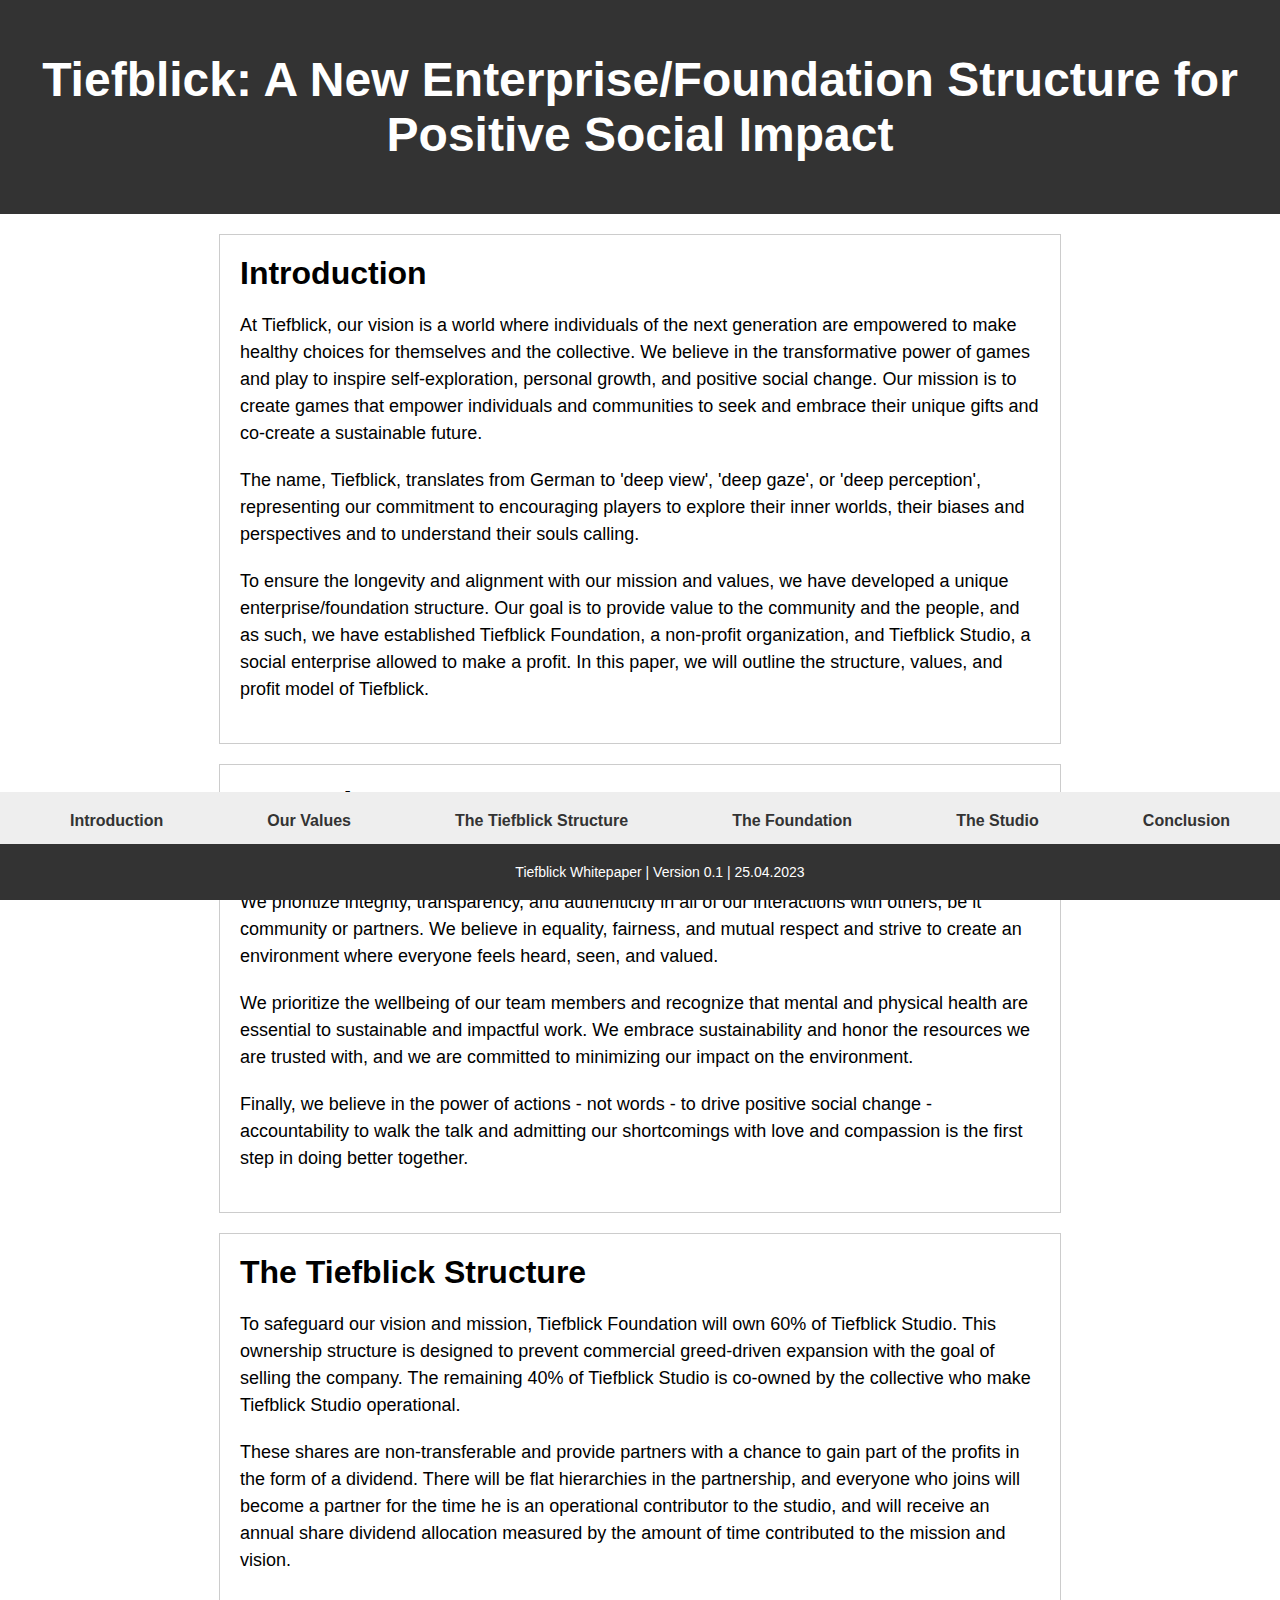
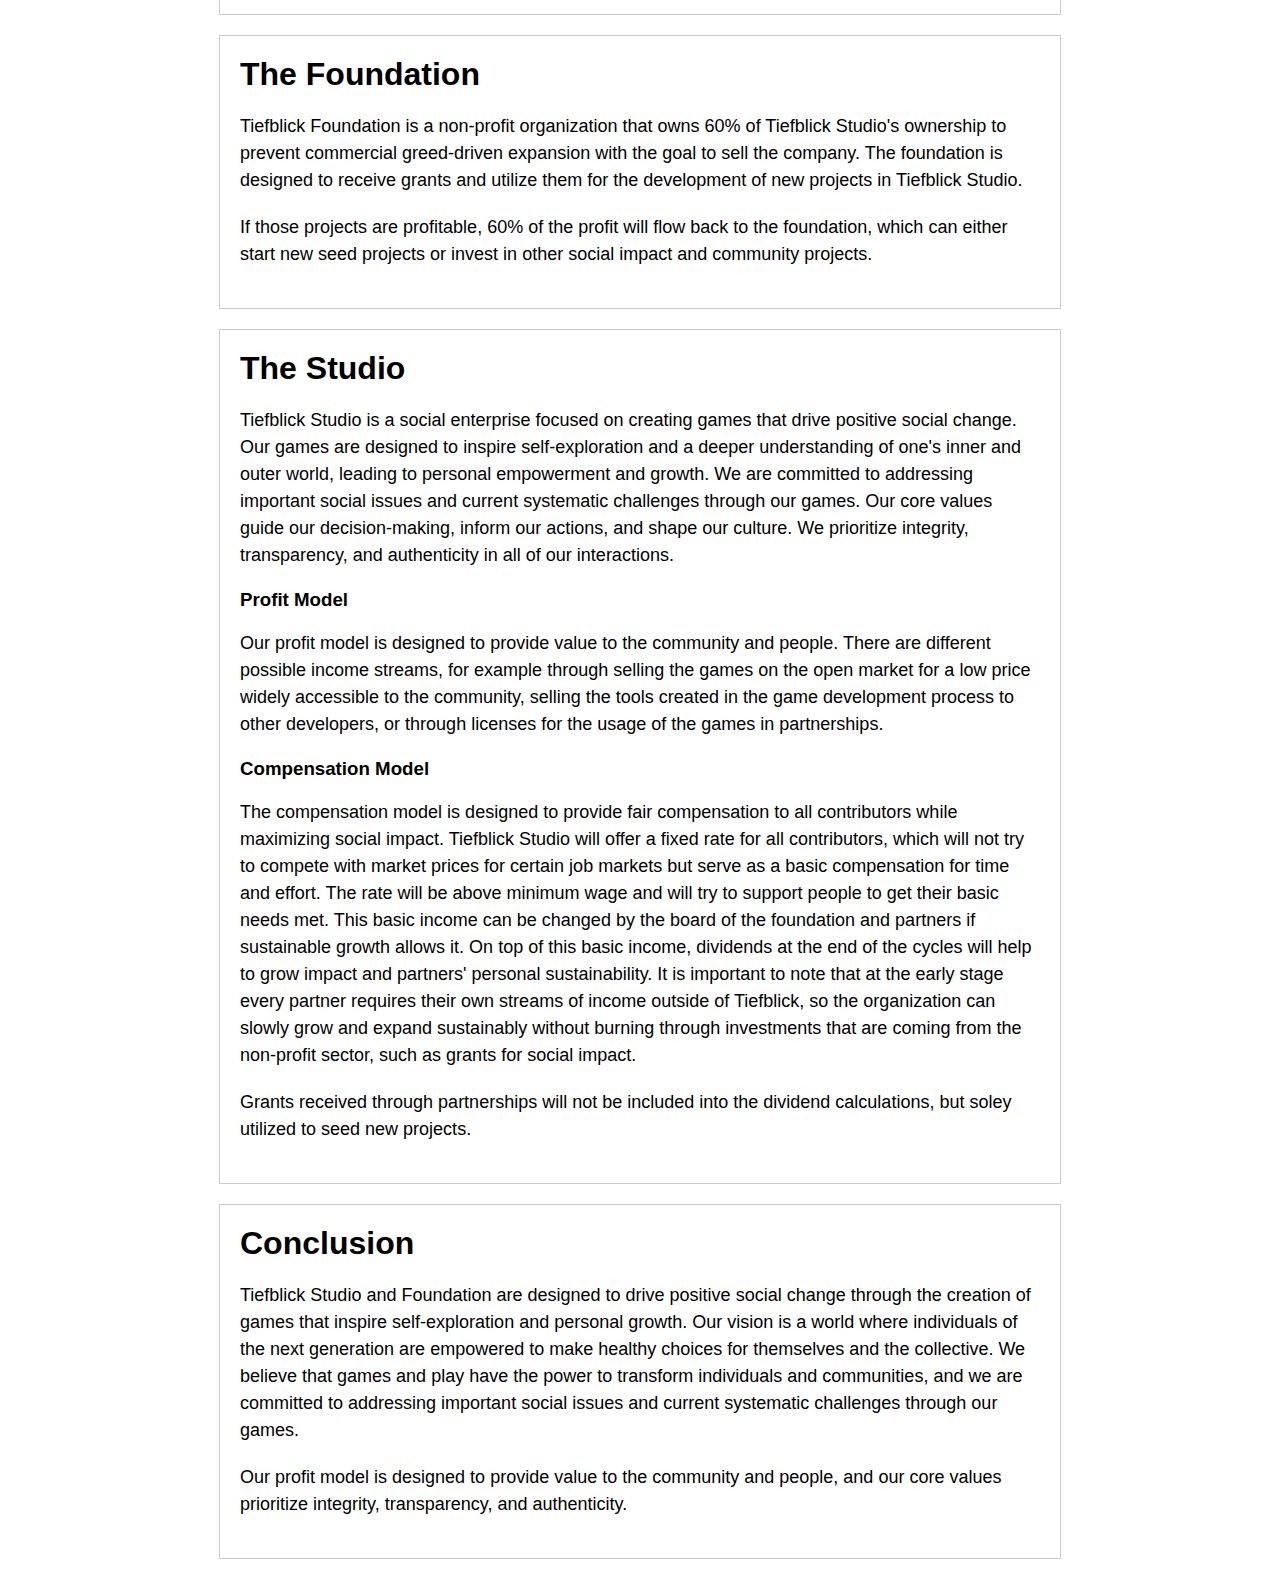
==== whitepaper/index.html @ a2914f45 "update whitepaper" ====
<!DOCTYPE html>
<html>
<head>
	<title>Tiefblick Whitepaper</title>
	<meta charset="utf-8">
	<meta name="viewport" content="width=device-width, initial-scale=1">
	<style>
		body {
			font-family: Arial, sans-serif;
			margin: 0;
			padding: 0;
		}
		
		header {
			background-color: #333;
			color: #fff;
			padding: 20px;
			text-align: center;
			font-size: 24px;
	
		}
		
		nav {
			position: fixed;
			bottom:50px;
			width: 100%;
			background-color: #eee;
			padding: 10px;
		}
		
		nav ul {
			list-style: none;
			margin: 0;
			padding: 0px 50px 0px 50px;
			display: flex;
			justify-content: space-between;
		}
		
		nav li {
			margin: 0;
			padding: 0;
		}
		
		nav a {
			display: block;
			padding: 10px;
			color: #333;
			text-decoration: none;
			font-weight: bold;
			transition: background-color 0.3s;
		}
		
		nav a:hover {
			background-color: #ccc;
		}
		
		.container {
			margin: 20px auto;
			padding: 20px;
			max-width: 800px;
			border: 1px solid #ccc;
		}
		
		h2 {
			font-size: 32px;
			margin-top: 0;
			margin-bottom: 20px;
		}
		
		p {
			font-size: 18px;
			line-height: 1.5;
			margin-top: 0;
			margin-bottom: 20px;
		}
		
		footer {
			position: fixed;
			width: 100%;
			bottom: 0px;
			background-color: #333;
			color: #fff;
			padding: 20px;
			text-align: center;
			font-size: 14px;
		}
		
		@media (max-width: 767px) {
			header {
				font-size: 18px;
			}
			
			nav ul {
				flex-direction: column;
			}
		}
	</style>
</head>
<body>
	<header>
		<h1>Tiefblick: A New Enterprise/Foundation Structure for Positive Social Impact</h1>
	</header>
	
	<nav>
		<ul>
			<li><a href="#introduction">Introduction</a></li>
			<li><a href="#values">Our Values</a></li>
			<li><a href="#structure">The Tiefblick Structure</a></li>
			<li><a href="#foundation">The Foundation</a></li>
			<li><a href="#studio">The Studio</a></li>
			<li><a href="#conclusion">Conclusion</a></li>
		</ul>
	</nav>
	<div class="container" id="introduction">
		<h2>Introduction</h2>
		<p>At Tiefblick, our vision is a world where individuals of the next generation are empowered to make healthy choices for themselves and the collective. We believe in the transformative power of games and play to inspire self-exploration, personal growth, and positive social change. Our mission is to create games that empower individuals and communities to seek and embrace their unique gifts and co-create a sustainable future.</p>
		<p>The name, Tiefblick, translates from German to 'deep view', 'deep gaze', or 'deep perception', representing our commitment to encouraging players to explore their inner worlds, their biases and perspectives and to understand their souls calling.</p>
		<p>To ensure the longevity and alignment with our mission and values, we have developed a unique enterprise/foundation structure. Our goal is to provide value to the community and the people, and as such, we have established Tiefblick Foundation, a non-profit organization, and Tiefblick Studio, a social enterprise allowed to make a profit. In this paper, we will outline the structure, values, and profit model of Tiefblick.</p>
		
	</div>
	
	<div class="container" id="values">
		<h2>Our Values</h2>
		<p>At Tiefblick, our core values guide our decision-making, inform our actions, and shape our culture.</p>
		<p>We prioritize integrity, transparency, and authenticity in all of our interactions with others, be it community or partners. We believe in equality, fairness, and mutual respect and strive to create an environment where everyone feels heard, seen, and valued.</p>
		<p>We prioritize the wellbeing of our team members and recognize that mental and physical health are essential to sustainable and impactful work. We embrace sustainability and honor the resources we are trusted with, and we are committed to minimizing our impact on the environment.
		<p>Finally, we believe in the power of actions - not words - to drive positive social change - accountability to walk the talk and admitting our shortcomings with love and compassion is the first step in doing better together.</p>
	</div>
	
	<div class="container" id="structure">
		<h2>The Tiefblick Structure</h2>
		<p>To safeguard our vision and mission, Tiefblick Foundation will own 60% of Tiefblick Studio. This ownership structure is designed to prevent commercial greed-driven expansion with the goal of selling the company. The remaining 40% of Tiefblick Studio is co-owned by the collective who make Tiefblick Studio operational.</p>
		<p>These shares are non-transferable and provide partners with a chance to gain part of the profits in the form of a dividend. There will be flat hierarchies in the partnership, and everyone who joins will become a partner for the time he is an operational contributor to the studio, and will receive an annual share dividend allocation measured by the amount of time contributed to the mission and vision.</p>
	</div>
	
	<div class="container" id="foundation">
		<h2>The Foundation</h2>
		<p>Tiefblick Foundation is a non-profit organization that owns 60% of Tiefblick Studio's ownership to prevent commercial greed-driven expansion with the goal to sell the company. The foundation is designed to receive grants and utilize them for the development of new projects in Tiefblick Studio.</p>
		<p>If those projects are profitable, 60% of the profit will flow back to the foundation, which can either start new seed projects or invest in other social impact and community projects.</p>
	</div>
	
	<div class="container" id="studio">
		<h2>The Studio</h2>
		<p>Tiefblick Studio is a social enterprise focused on creating games that drive positive social change. Our games are designed to inspire self-exploration and a deeper understanding of one's inner and outer world, leading to personal empowerment and growth. We are committed to addressing important social issues and current systematic challenges through our games. Our core values guide our decision-making, inform our actions, and shape our culture. We prioritize integrity, transparency, and authenticity in all of our interactions.</p>

		<h3>Profit Model</h3>
		<p>Our profit model is designed to provide value to the community and people. There are different possible income streams, for example through selling the games on the open market for a low price widely accessible to the community, selling the tools created in the game development process to other developers, or through licenses for the usage of the games in partnerships.</p>

		<h3>Compensation Model</h3>
		<p>The compensation model is designed to provide fair compensation to all contributors while maximizing social impact. Tiefblick Studio will offer a fixed rate for all contributors, which will not try to compete with market prices for certain job markets but serve as a basic compensation for time and effort. The rate will be above minimum wage and will try to support people to get their basic needs met. This basic income can be changed by the board of the foundation and partners if sustainable growth allows it. On top of this basic income, dividends at the end of the cycles will help to grow impact and partners' personal sustainability. It is important to note that at the early stage every partner requires their own streams of income outside of Tiefblick, so the organization can slowly grow and expand sustainably without burning through investments that are coming from the non-profit sector, such as grants for social impact.</p>
		<p>Grants received through partnerships will not be included into the dividend calculations, but soley utilized to seed new projects.</p>
	</div>
	
	<div class="container" id="conclusion">
		<h2>Conclusion</h2>
		<p>Tiefblick Studio and Foundation are designed to drive positive social change through the creation of games that inspire self-exploration and personal growth. Our vision is a world where individuals of the next generation are empowered to make healthy choices for themselves and the collective. We believe that games and play have the power to transform individuals and communities, and we are committed to addressing important social issues and current systematic challenges through our games.</p>

		<p>Our profit model is designed to provide value to the community and people, and our core values prioritize integrity, transparency, and authenticity.</p>
	</div>
	
	<footer>
	Tiefblick Whitepaper | Version 0.1 | 25.04.2023
	</footer>
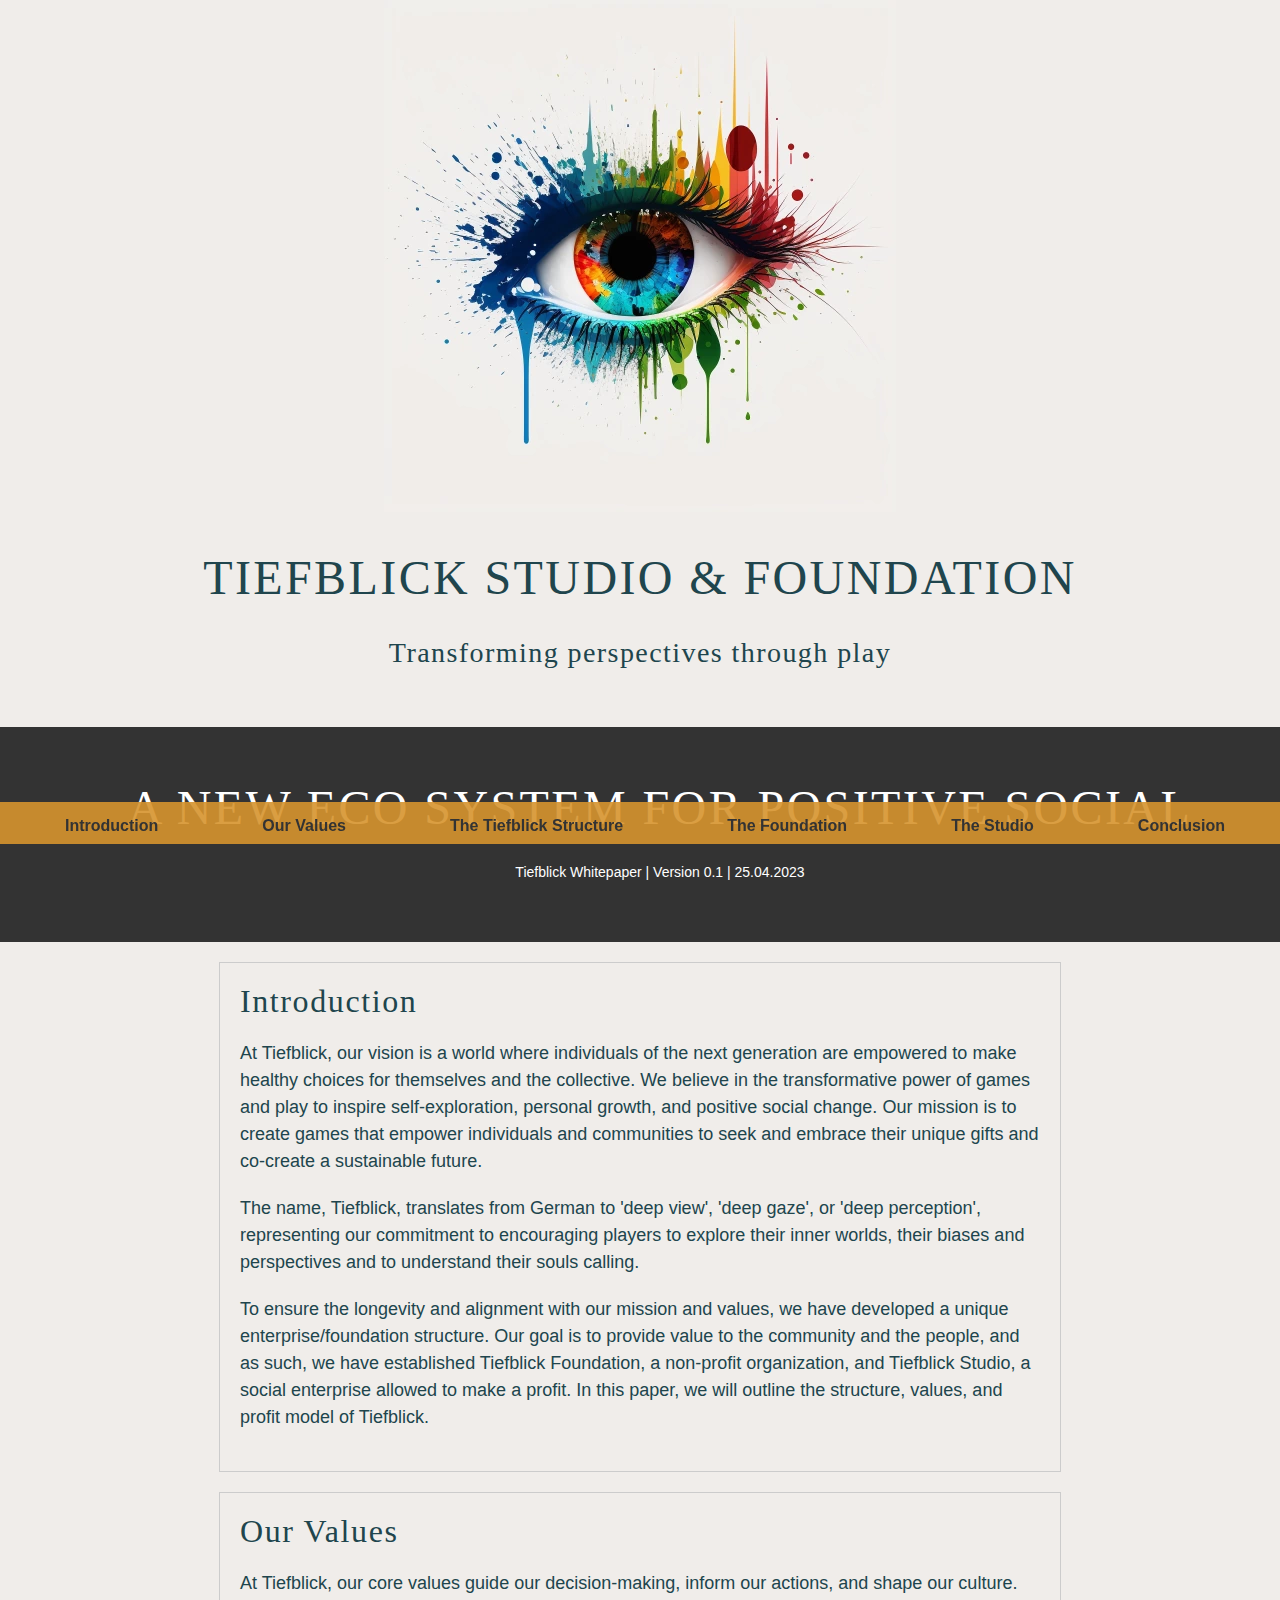
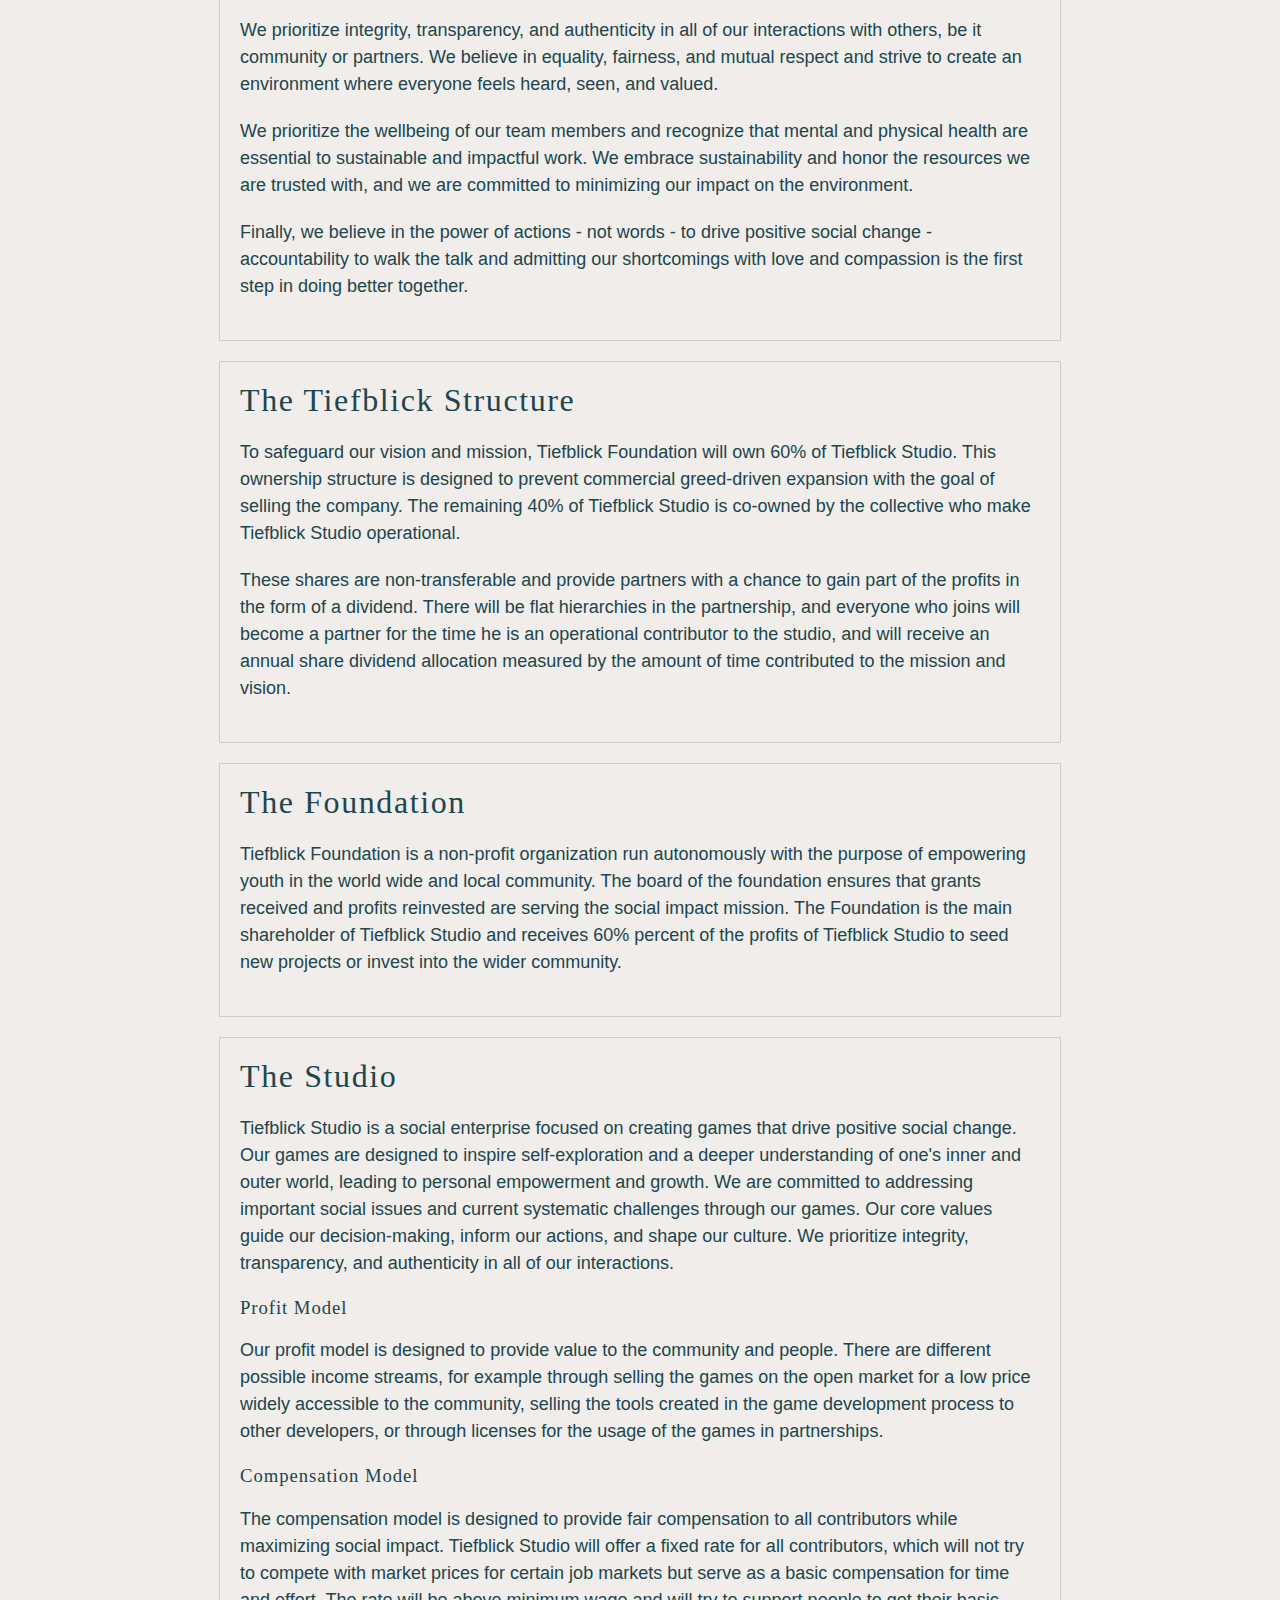
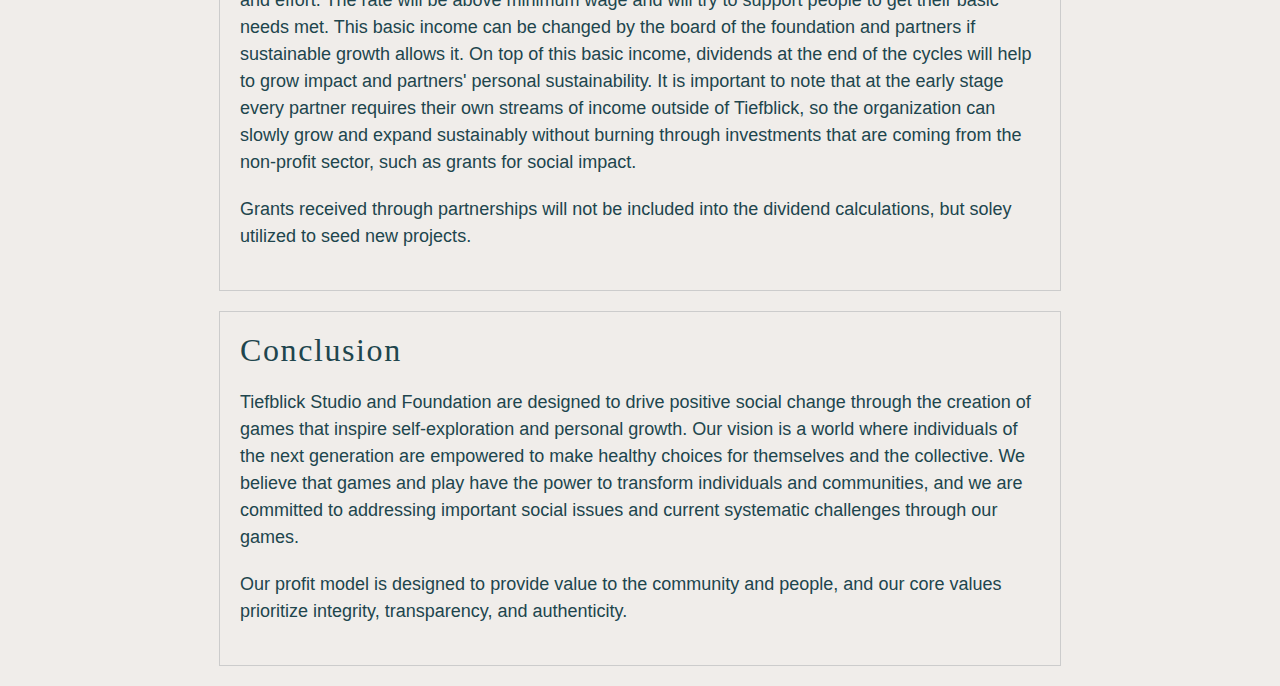
==== commit a55ddc8b: "update layout" ====
--- a/whitepaper/index.html
+++ b/whitepaper/index.html
@@ -5,16 +5,51 @@
 	<meta charset="utf-8">
 	<meta name="viewport" content="width=device-width, initial-scale=1">
 	<style>
+	
+	:root {
+		  --primary-color: #F2EAEA; 
+		  --secondary-color: #20454D;
+		  --accent-color1: rgba(173, 58, 40, 0.5);
+		  --accent-color2: rgb(214, 147, 46, 0.9);
+		  --accent-color3: rgba(48, 86, 16, 1);
+		  --text-color: #20454D;
+		  --background-color: #F0EDEA;
+		}
+		
+		/* Baskerville web font for headings */
+		h1, h2, h3, h4, h5, h6 {
+		  font-family: 'Libre Baskerville', serif;
+		  font-weight: 200;
+		  letter-spacing: 0.05em;
+		}
+		
+		#title
+		{
+			background-color: var(--background-color);
+			color: var(--text-color);
+			padding-bottom: 30px;
+		}
+		
+		body {
+		  background-color: var(--background-color);
+		  color: var(--text-color);
+		  height: 100%;
+		}
+	
 		body {
 			font-family: Arial, sans-serif;
 			margin: 0;
 			padding: 0;
 		}
 		
-		header {
+		.headline{
 			background-color: #333;
+			padding:20px;
+			width:100%;
+		}
+		
+		header {	
 			color: #fff;
-			padding: 20px;
 			text-align: center;
 			font-size: 24px;
 	
@@ -24,8 +59,8 @@
 			position: fixed;
 			bottom:50px;
 			width: 100%;
-			background-color: #eee;
-			padding: 10px;
+			background-color: var(--accent-color2);
+			padding: 5px;
 		}
 		
 		nav ul {
@@ -51,7 +86,7 @@
 		}
 		
 		nav a:hover {
-			background-color: #ccc;
+			background-color: var(--accent-color1);
 		}
 		
 		.container {
@@ -98,7 +133,16 @@
 </head>
 <body>
 	<header>
-		<h1>Tiefblick: A New Enterprise/Foundation Structure for Positive Social Impact</h1>
+	<div id="title">
+		<div class="logoContainer">
+			<img class="Image" src="images/logo_square.webp" alt="Tiefblick Studio Logo"/>
+		</div>
+		<div class="row">
+		<h1>TIEFBLICK STUDIO & FOUNDATION</h1>
+		<h3>Transforming perspectives through play</h3>
+		</div>
+	</div>
+	<div class="headline"><h1>A NEW ECO SYSTEM FOR POSITIVE SOCIAL CHANGE</h1></div>
 	</header>
 	
 	<nav>
@@ -135,8 +179,7 @@
 	
 	<div class="container" id="foundation">
 		<h2>The Foundation</h2>
-		<p>Tiefblick Foundation is a non-profit organization that owns 60% of Tiefblick Studio's ownership to prevent commercial greed-driven expansion with the goal to sell the company. The foundation is designed to receive grants and utilize them for the development of new projects in Tiefblick Studio.</p>
-		<p>If those projects are profitable, 60% of the profit will flow back to the foundation, which can either start new seed projects or invest in other social impact and community projects.</p>
+		<p>Tiefblick Foundation is a non-profit organization run autonomously with the purpose of empowering youth in the world wide and local community. The board of the foundation ensures that grants received and profits reinvested are serving the social impact mission. The Foundation is the main shareholder of Tiefblick Studio and receives 60% percent of the profits of Tiefblick Studio to seed new projects or invest into the wider community.</p>
 	</div>
 	
 	<div class="container" id="studio">
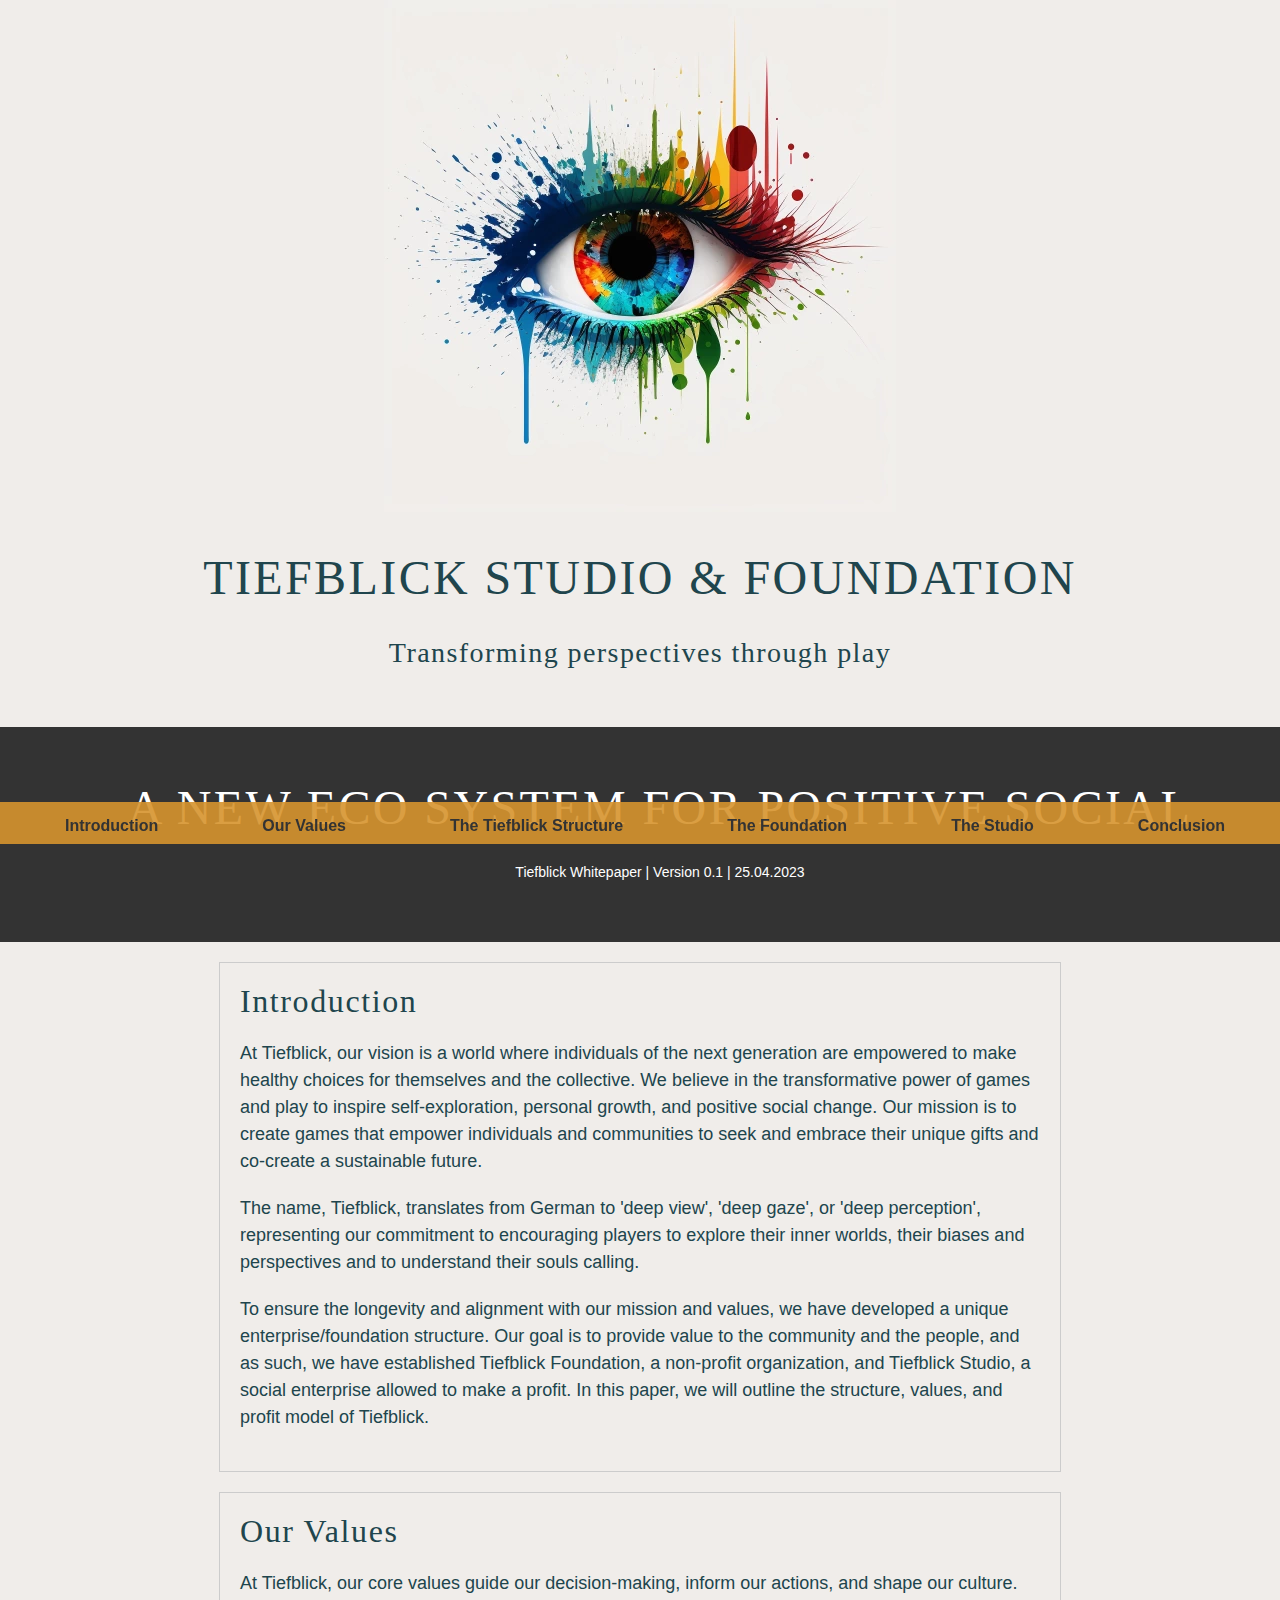
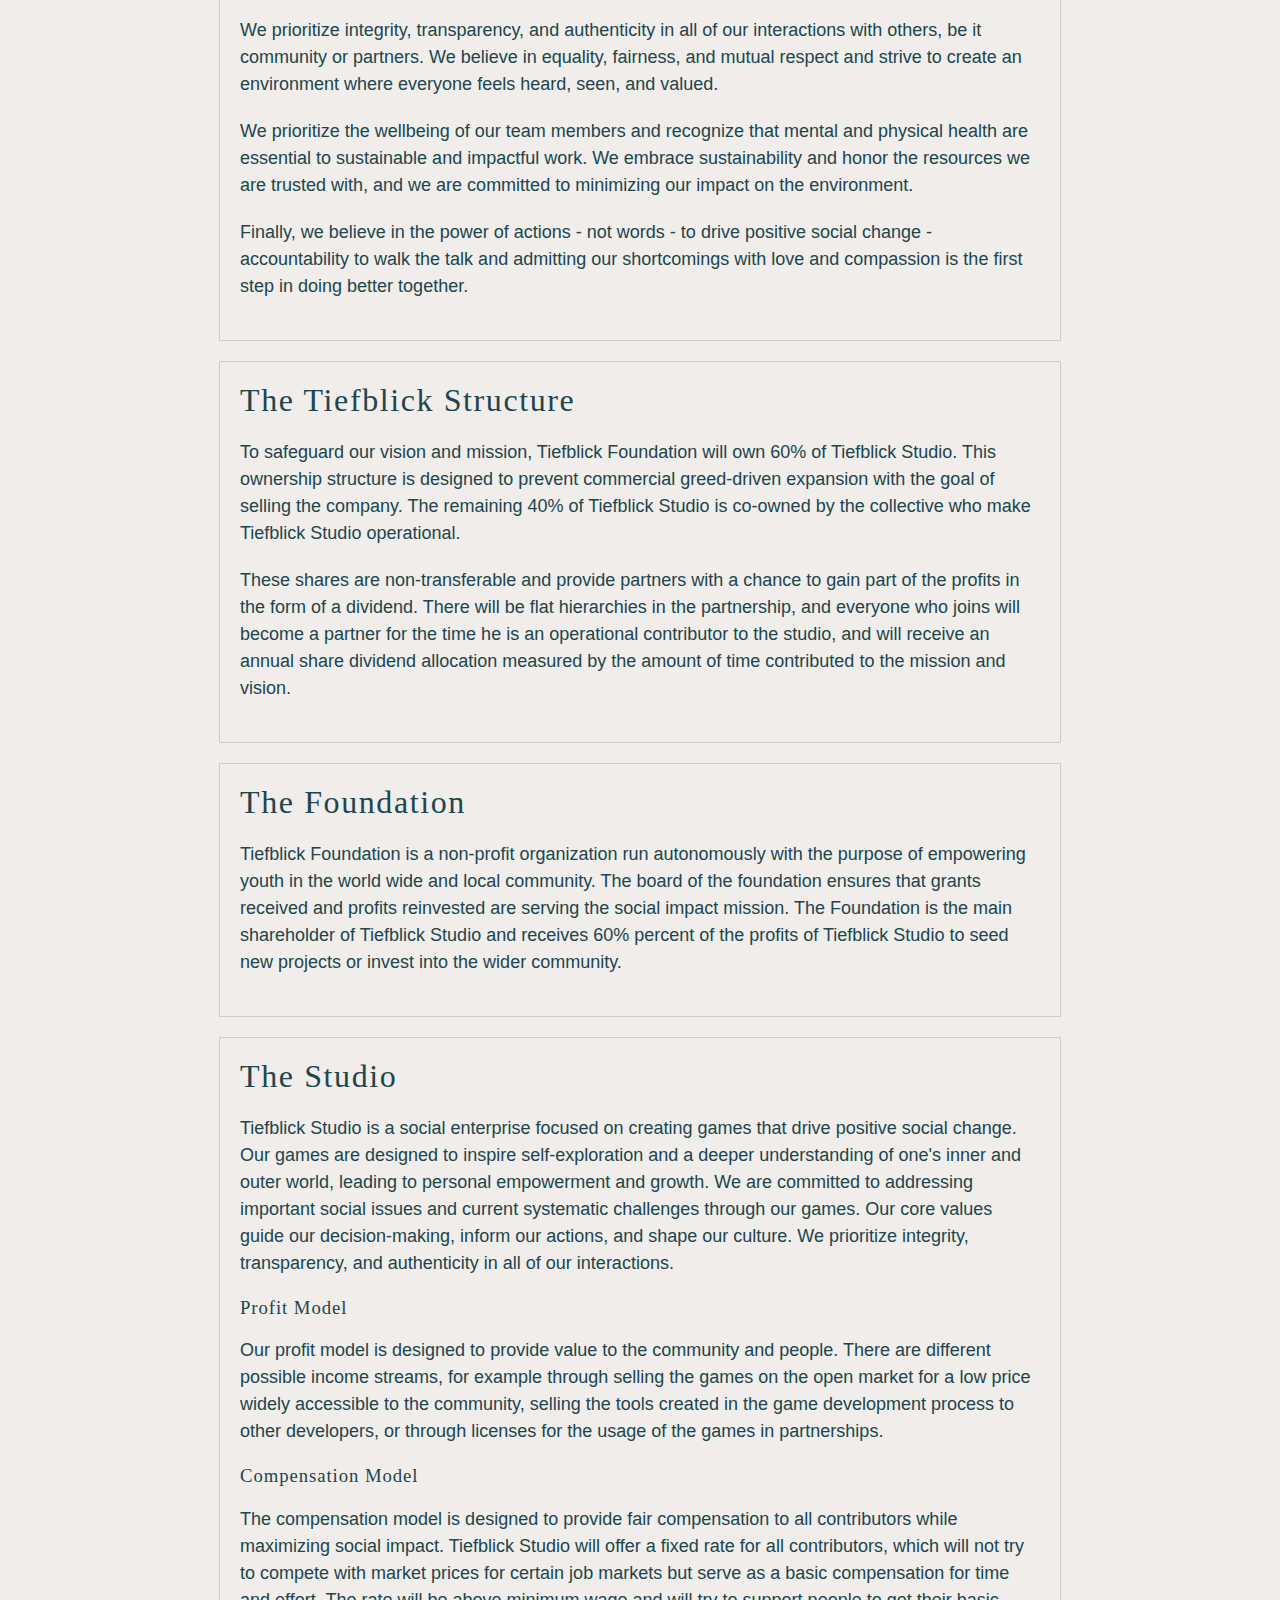
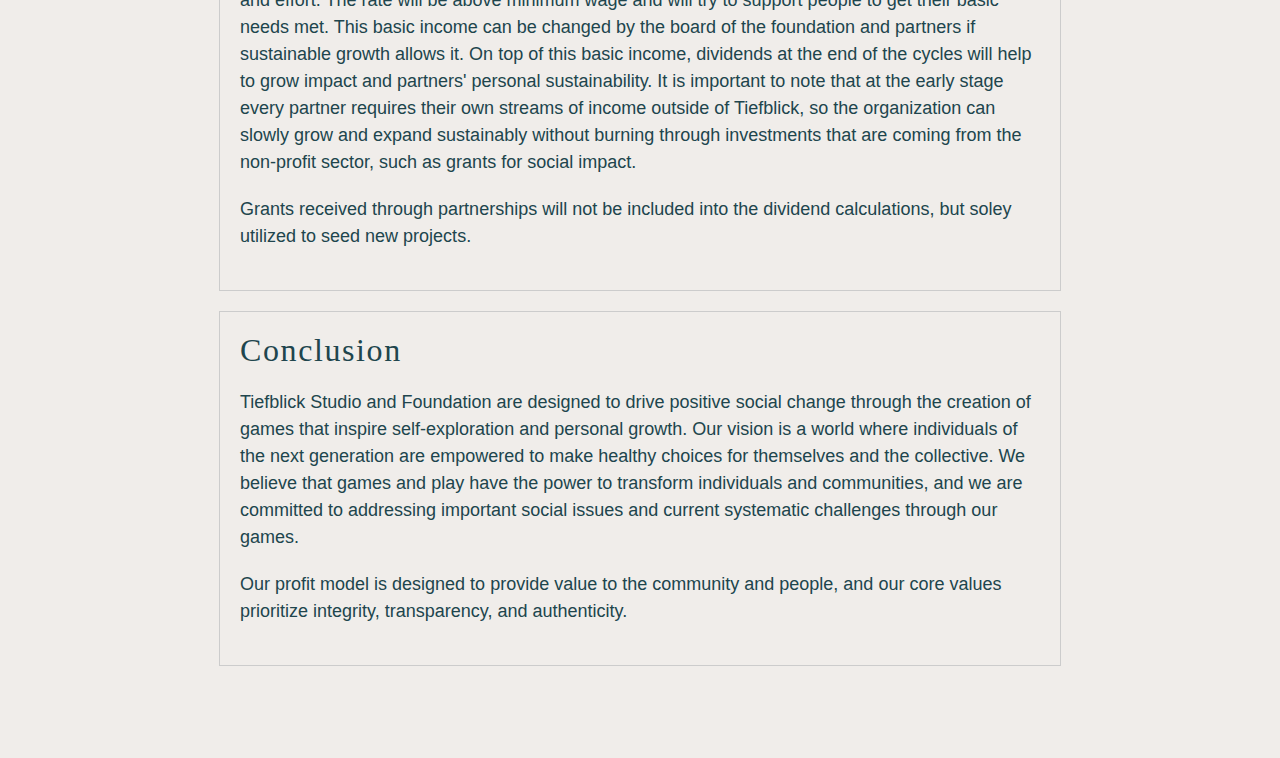
==== commit 19620991: "update whitepaper" ====
--- a/whitepaper/index.html
+++ b/whitepaper/index.html
@@ -200,7 +200,10 @@
 
 		<p>Our profit model is designed to provide value to the community and people, and our core values prioritize integrity, transparency, and authenticity.</p>
 	</div>
-	
+	<br>
+	<br>
+	<br>
+	<br>
 	<footer>
 	Tiefblick Whitepaper | Version 0.1 | 25.04.2023
 	</footer>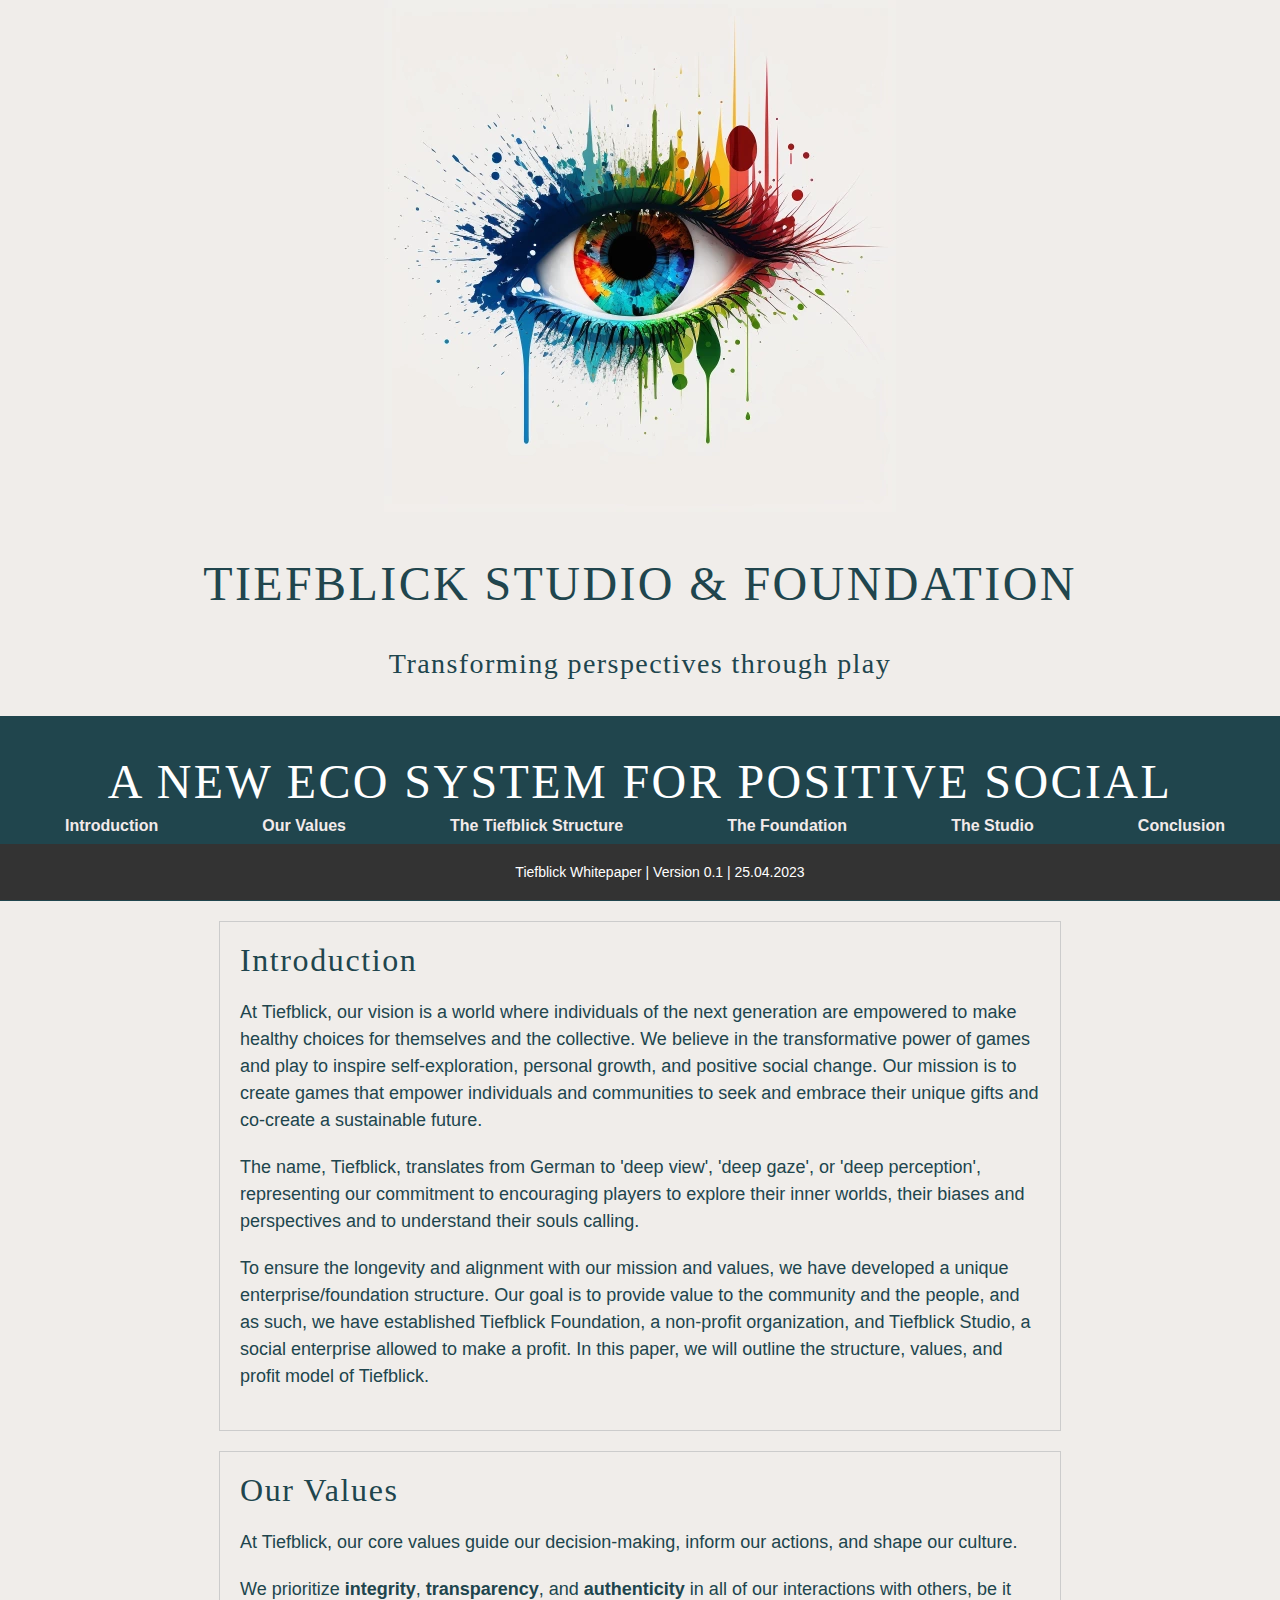
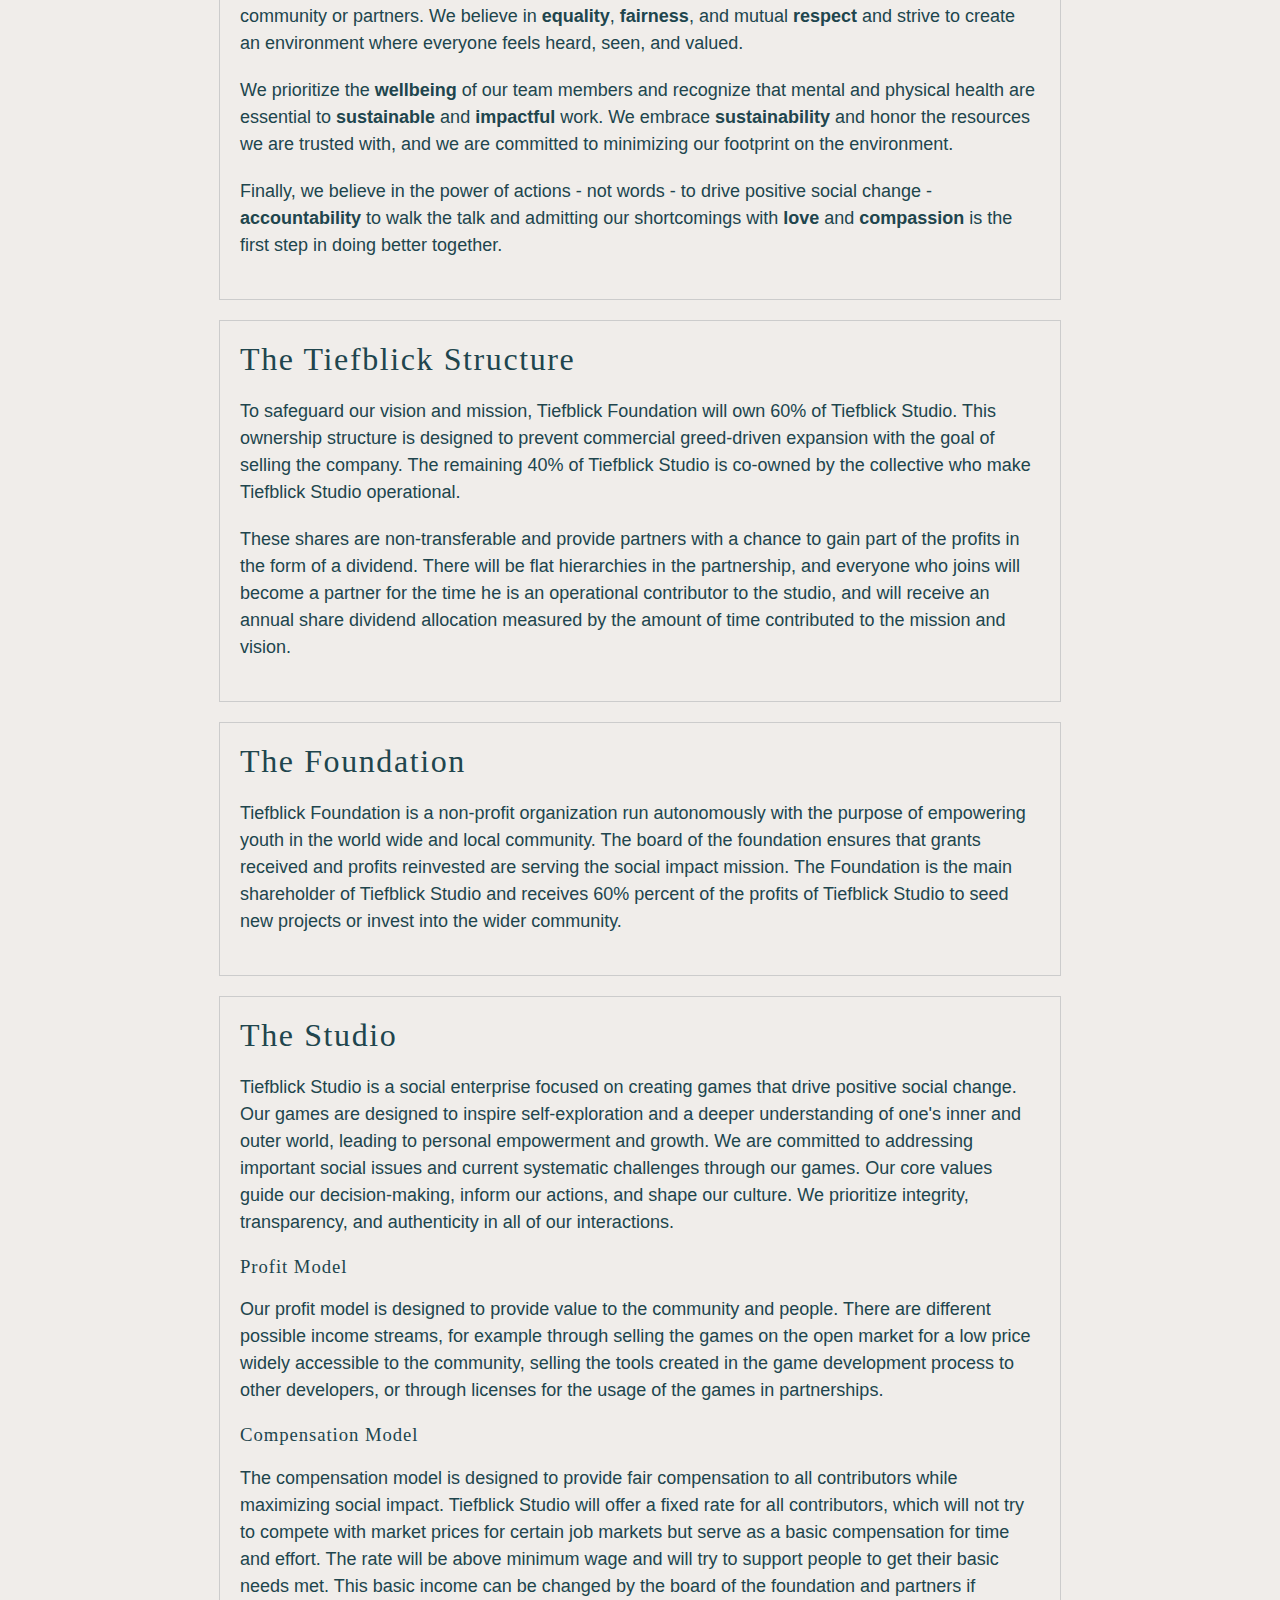
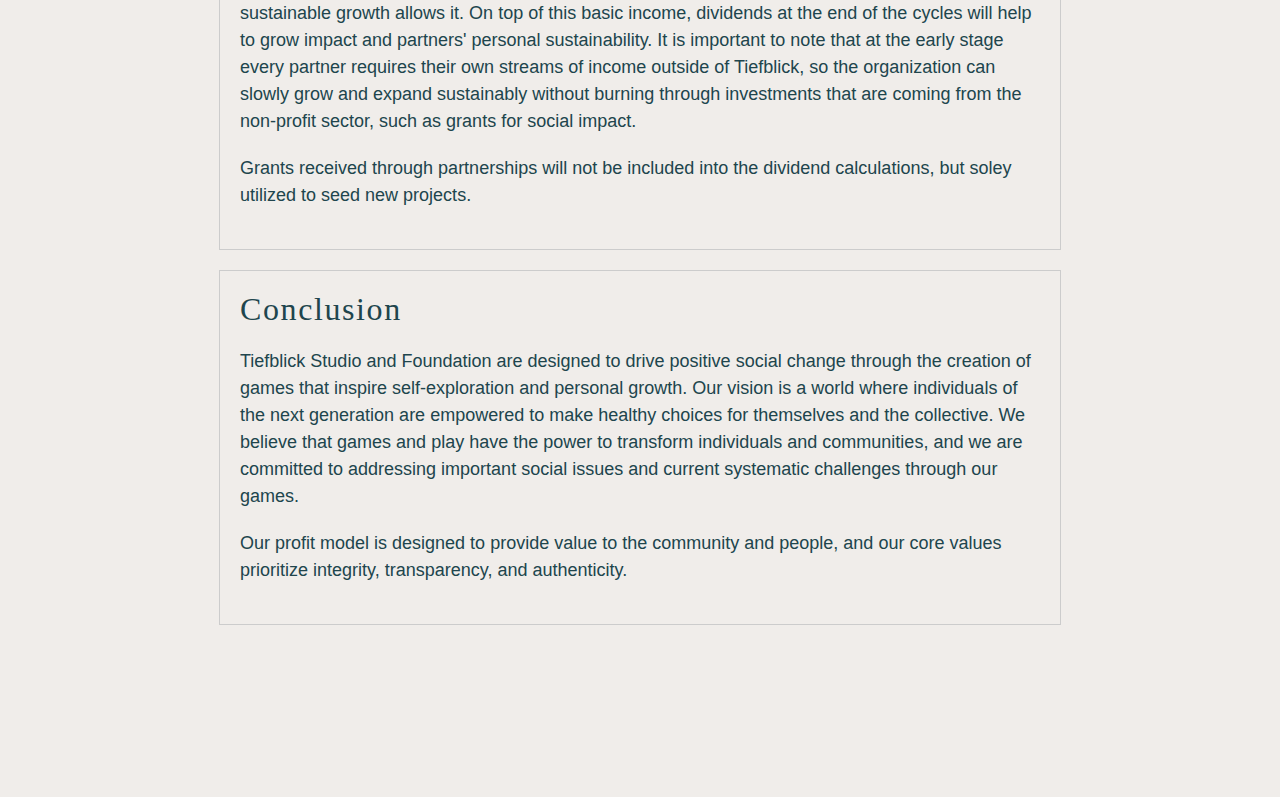
==== commit c3813a67: "update whitepaper for mobile" ====
--- a/whitepaper/index.html
+++ b/whitepaper/index.html
@@ -9,9 +9,9 @@
 	:root {
 		  --primary-color: #F2EAEA; 
 		  --secondary-color: #20454D;
-		  --accent-color1: rgba(173, 58, 40, 0.5);
+		  --accent-color1: rgba(57, 167, 177, 0.9);
 		  --accent-color2: rgb(214, 147, 46, 0.9);
-		  --accent-color3: rgba(48, 86, 16, 1);
+		  --accent-color3: rgba(13, 119, 170, 1);
 		  --text-color: #20454D;
 		  --background-color: #F0EDEA;
 		}
@@ -27,39 +27,42 @@
 		{
 			background-color: var(--background-color);
 			color: var(--text-color);
+			line-height: 2em;
+		}
+		
+		#subTitle
+		{
+			background-color: var(--background-color);
+			color: var(--text-color);
 			padding-bottom: 30px;
+			line-height: 1em;
 		}
 		
 		body {
 		  background-color: var(--background-color);
 		  color: var(--text-color);
 		  height: 100%;
-		}
-	
-		body {
-			font-family: Arial, sans-serif;
-			margin: 0;
-			padding: 0;
+		  font-family: Arial, sans-serif;
+		  margin: 0;
+		  padding: 0;
 		}
 		
 		.headline{
-			background-color: #333;
-			padding:20px;
-			width:100%;
+			background-color: var(--secondary-color);
+			padding:5px;
 		}
 		
 		header {	
 			color: #fff;
 			text-align: center;
 			font-size: 24px;
-	
 		}
 		
 		nav {
 			position: fixed;
 			bottom:50px;
 			width: 100%;
-			background-color: var(--accent-color2);
+			background-color: var(--secondary-color);
 			padding: 5px;
 		}
 		
@@ -79,7 +82,7 @@
 		nav a {
 			display: block;
 			padding: 10px;
-			color: #333;
+			color: var(--primary-color);
 			text-decoration: none;
 			font-weight: bold;
 			transition: background-color 0.3s;
@@ -94,6 +97,11 @@
 			padding: 20px;
 			max-width: 800px;
 			border: 1px solid #ccc;
+		}
+		
+		.lastContainer
+		{
+			margin-bottom: 100px;
 		}
 		
 		h2 {
@@ -128,8 +136,19 @@
 			nav ul {
 				flex-direction: column;
 			}
+			.Image
+			{
+				max-width: 80%;
+				max-height: 80%;
+			}
+			
+			.lastContainer
+			{
+				margin-bottom: 250px;
+			}
 		}
 	</style>
+	<link rel="icon" type="image/png" href="images/favicon.png"/>
 </head>
 <body>
 	<header>
@@ -139,7 +158,7 @@
 		</div>
 		<div class="row">
 		<h1>TIEFBLICK STUDIO & FOUNDATION</h1>
-		<h3>Transforming perspectives through play</h3>
+		<h3 class="subTitle">Transforming perspectives through play</h3>
 		</div>
 	</div>
 	<div class="headline"><h1>A NEW ECO SYSTEM FOR POSITIVE SOCIAL CHANGE</h1></div>
@@ -166,9 +185,9 @@
 	<div class="container" id="values">
 		<h2>Our Values</h2>
 		<p>At Tiefblick, our core values guide our decision-making, inform our actions, and shape our culture.</p>
-		<p>We prioritize integrity, transparency, and authenticity in all of our interactions with others, be it community or partners. We believe in equality, fairness, and mutual respect and strive to create an environment where everyone feels heard, seen, and valued.</p>
-		<p>We prioritize the wellbeing of our team members and recognize that mental and physical health are essential to sustainable and impactful work. We embrace sustainability and honor the resources we are trusted with, and we are committed to minimizing our impact on the environment.
-		<p>Finally, we believe in the power of actions - not words - to drive positive social change - accountability to walk the talk and admitting our shortcomings with love and compassion is the first step in doing better together.</p>
+		<p>We prioritize <b>integrity</b>, <b>transparency</b>, and <b>authenticity</b> in all of our interactions with others, be it community or partners. We believe in <b>equality</b>, <b>fairness</b>, and mutual <b>respect</b> and strive to create an environment where everyone feels heard, seen, and valued.</p>
+		<p>We prioritize the <b>wellbeing</b> of our team members and recognize that mental and physical health are essential to <b>sustainable</b> and <b>impactful</b> work. We embrace <b>sustainability</b> and honor the resources we are trusted with, and we are committed to minimizing our footprint on the environment.
+		<p>Finally, we believe in the power of actions - not words - to drive positive social change - <b>accountability</b> to walk the talk and admitting our shortcomings with <b>love</b> and <b>compassion</b> is the first step in doing better together.</p>
 	</div>
 	
 	<div class="container" id="structure">
@@ -194,7 +213,7 @@
 		<p>Grants received through partnerships will not be included into the dividend calculations, but soley utilized to seed new projects.</p>
 	</div>
 	
-	<div class="container" id="conclusion">
+	<div class="container lastContainer" id="conclusion">
 		<h2>Conclusion</h2>
 		<p>Tiefblick Studio and Foundation are designed to drive positive social change through the creation of games that inspire self-exploration and personal growth. Our vision is a world where individuals of the next generation are empowered to make healthy choices for themselves and the collective. We believe that games and play have the power to transform individuals and communities, and we are committed to addressing important social issues and current systematic challenges through our games.</p>
 
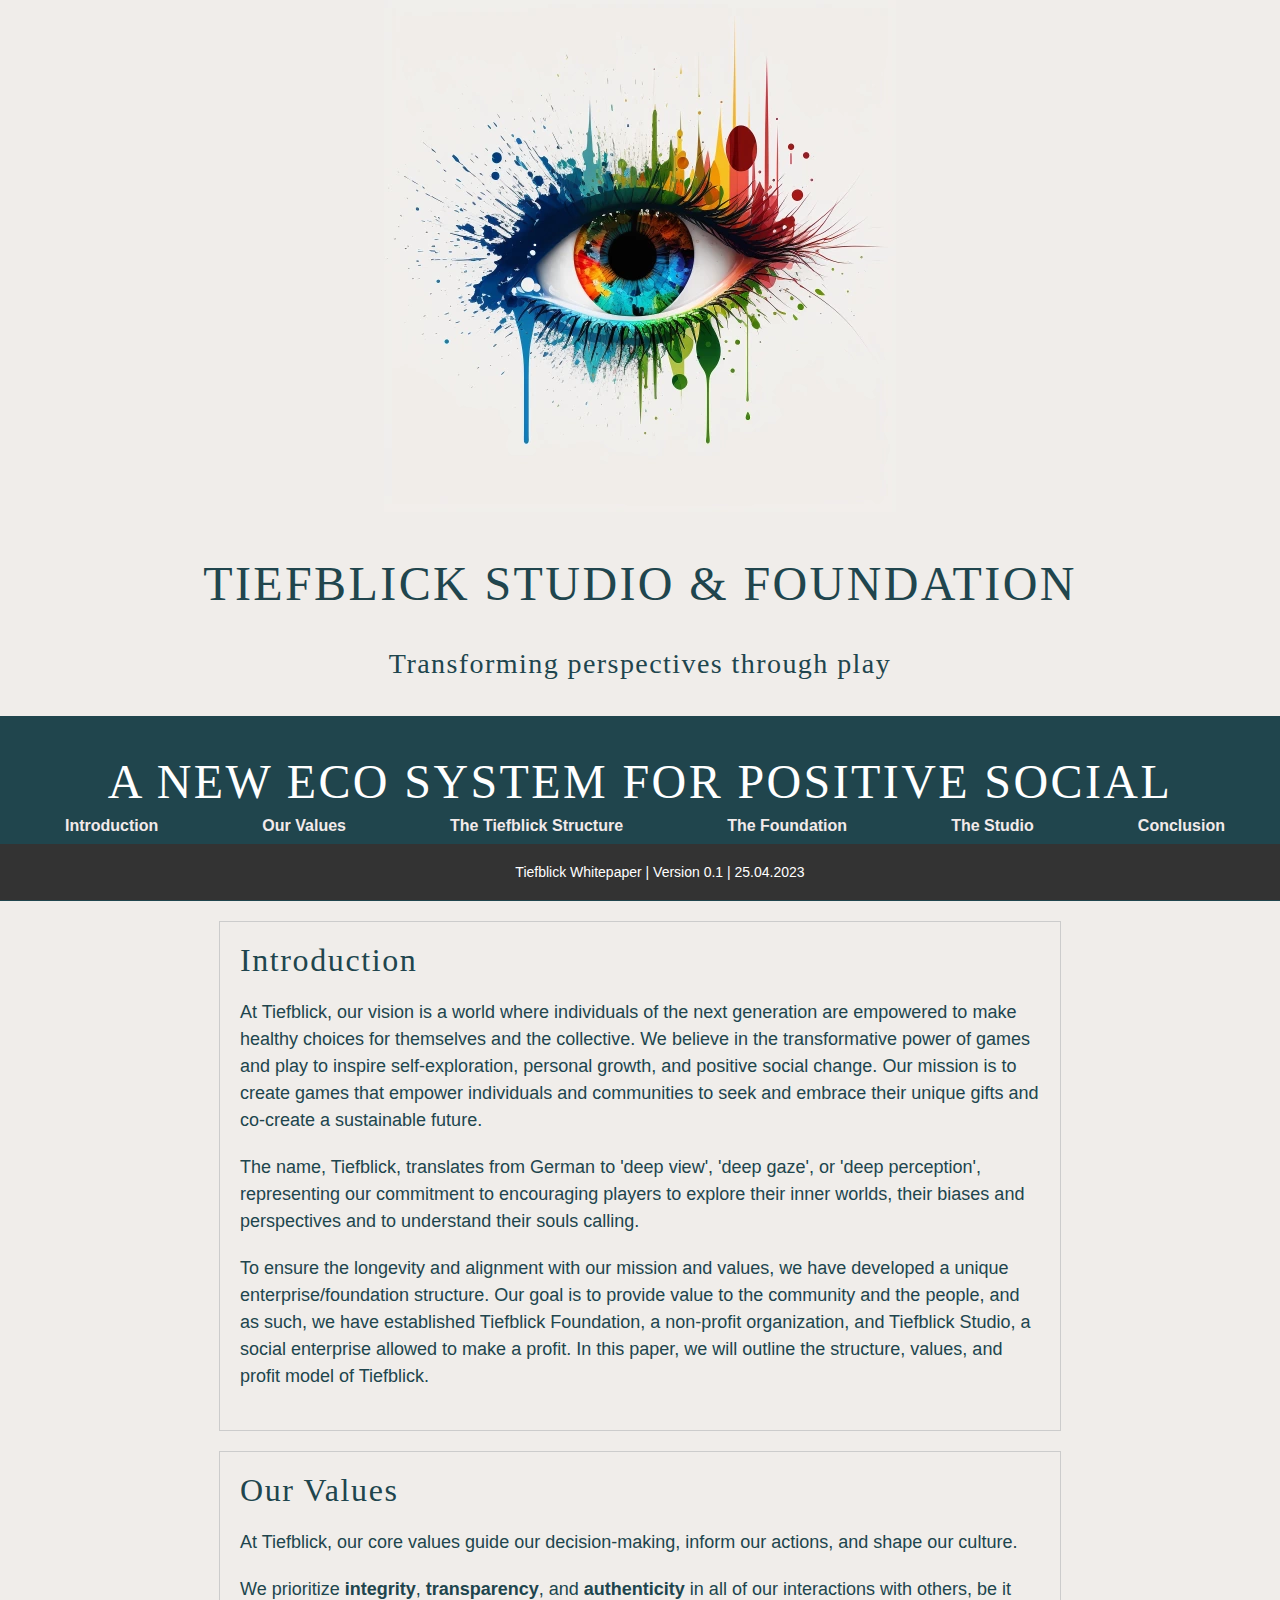
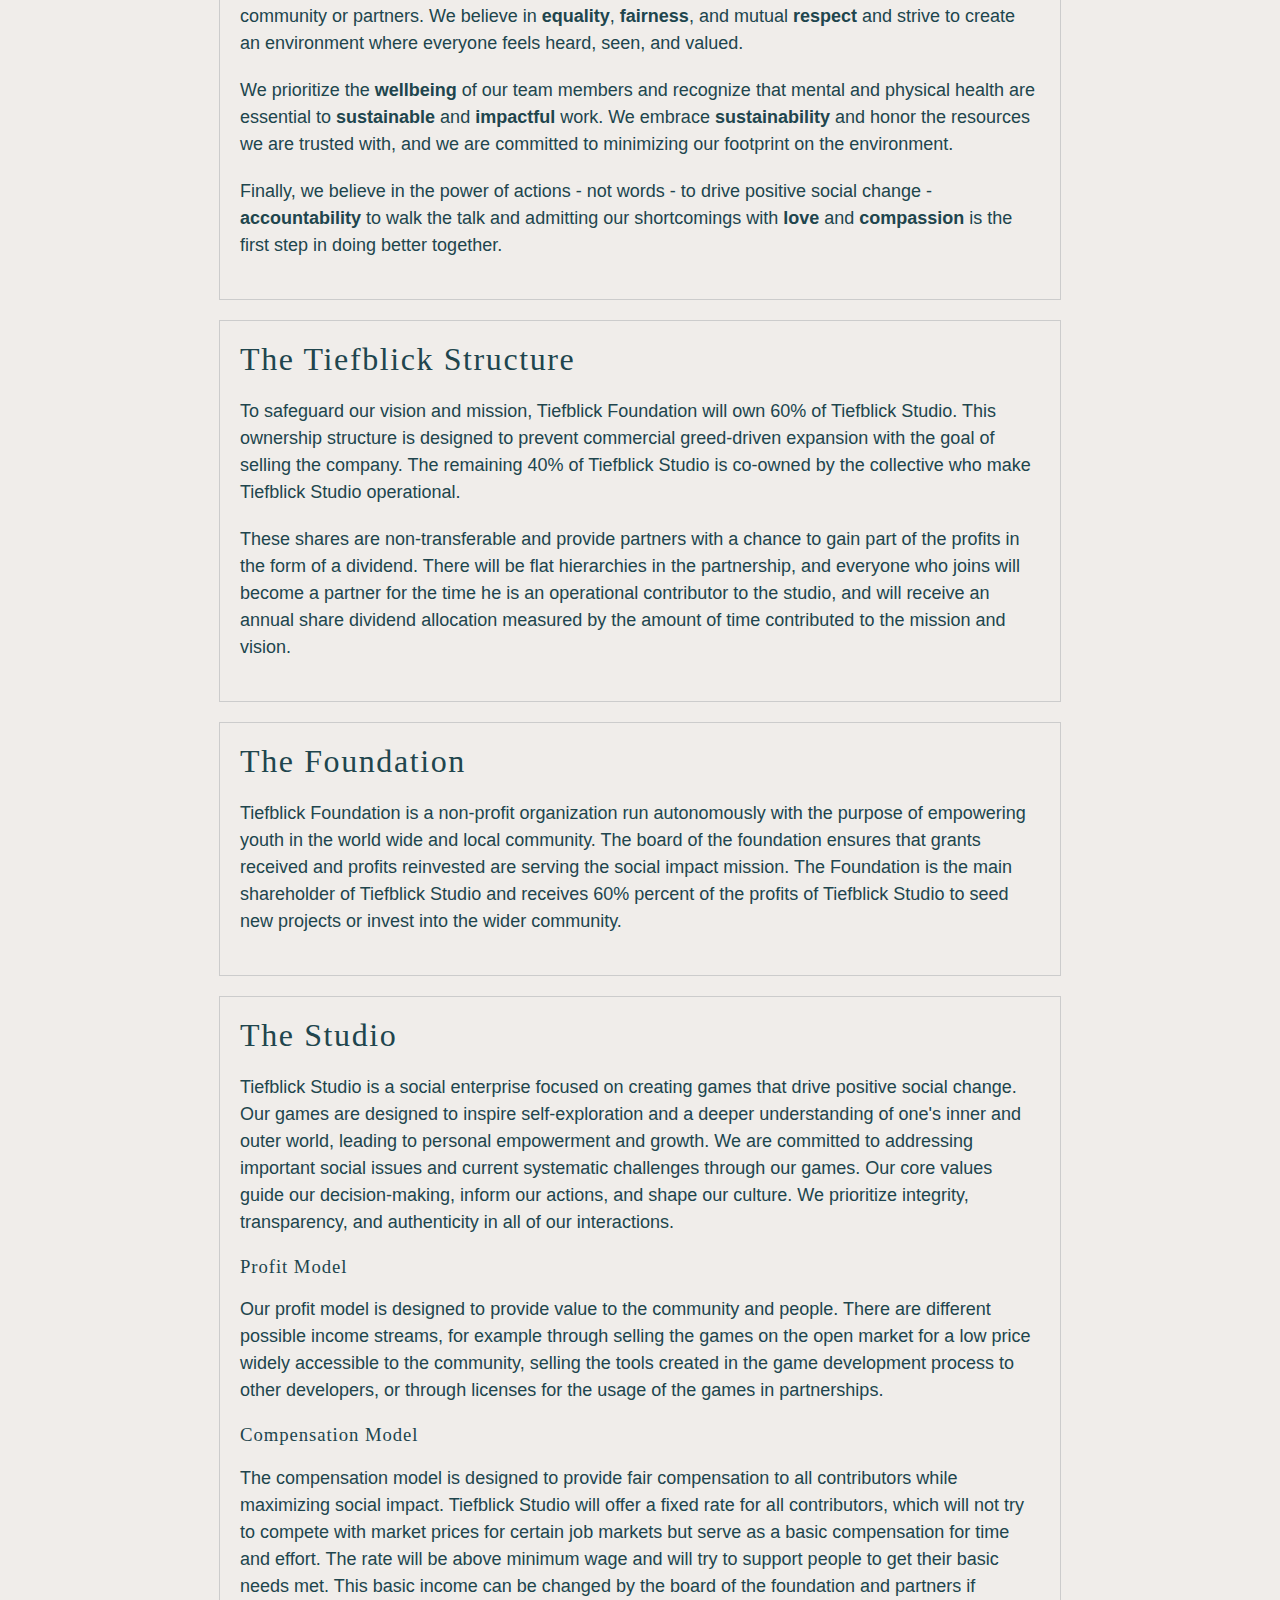
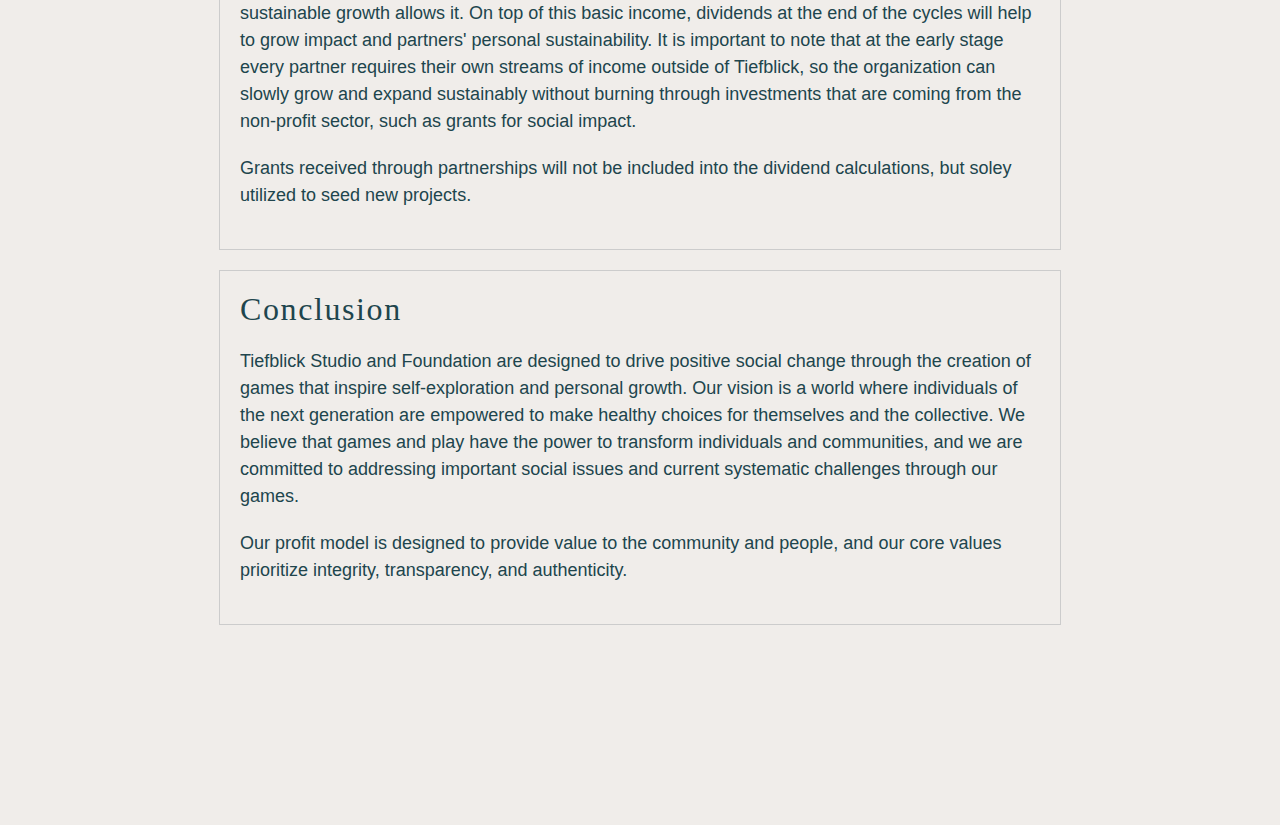
==== commit 8f1bd96b: "update scrolling behaviour" ====
--- a/whitepaper/index.html
+++ b/whitepaper/index.html
@@ -89,6 +89,12 @@
 		}
 		
 		nav a:hover {
+			background-color: var(--accent-color2);
+		}
+	
+		
+		.active
+		{
 			background-color: var(--accent-color1);
 		}
 		
@@ -101,7 +107,7 @@
 		
 		.lastContainer
 		{
-			margin-bottom: 100px;
+			margin-bottom: 200px;
 		}
 		
 		h2 {
@@ -144,7 +150,7 @@
 			
 			.lastContainer
 			{
-				margin-bottom: 250px;
+				margin-bottom: 600px;
 			}
 		}
 	</style>
@@ -174,34 +180,34 @@
 			<li><a href="#conclusion">Conclusion</a></li>
 		</ul>
 	</nav>
-	<div class="container" id="introduction">
+	<section class="container" id="introduction">
 		<h2>Introduction</h2>
 		<p>At Tiefblick, our vision is a world where individuals of the next generation are empowered to make healthy choices for themselves and the collective. We believe in the transformative power of games and play to inspire self-exploration, personal growth, and positive social change. Our mission is to create games that empower individuals and communities to seek and embrace their unique gifts and co-create a sustainable future.</p>
 		<p>The name, Tiefblick, translates from German to 'deep view', 'deep gaze', or 'deep perception', representing our commitment to encouraging players to explore their inner worlds, their biases and perspectives and to understand their souls calling.</p>
 		<p>To ensure the longevity and alignment with our mission and values, we have developed a unique enterprise/foundation structure. Our goal is to provide value to the community and the people, and as such, we have established Tiefblick Foundation, a non-profit organization, and Tiefblick Studio, a social enterprise allowed to make a profit. In this paper, we will outline the structure, values, and profit model of Tiefblick.</p>
 		
-	</div>
-	
-	<div class="container" id="values">
+	</section>
+	
+	<section class="container" id="values">
 		<h2>Our Values</h2>
 		<p>At Tiefblick, our core values guide our decision-making, inform our actions, and shape our culture.</p>
 		<p>We prioritize <b>integrity</b>, <b>transparency</b>, and <b>authenticity</b> in all of our interactions with others, be it community or partners. We believe in <b>equality</b>, <b>fairness</b>, and mutual <b>respect</b> and strive to create an environment where everyone feels heard, seen, and valued.</p>
 		<p>We prioritize the <b>wellbeing</b> of our team members and recognize that mental and physical health are essential to <b>sustainable</b> and <b>impactful</b> work. We embrace <b>sustainability</b> and honor the resources we are trusted with, and we are committed to minimizing our footprint on the environment.
 		<p>Finally, we believe in the power of actions - not words - to drive positive social change - <b>accountability</b> to walk the talk and admitting our shortcomings with <b>love</b> and <b>compassion</b> is the first step in doing better together.</p>
-	</div>
-	
-	<div class="container" id="structure">
+	</section>
+	
+	<section class="container" id="structure">
 		<h2>The Tiefblick Structure</h2>
 		<p>To safeguard our vision and mission, Tiefblick Foundation will own 60% of Tiefblick Studio. This ownership structure is designed to prevent commercial greed-driven expansion with the goal of selling the company. The remaining 40% of Tiefblick Studio is co-owned by the collective who make Tiefblick Studio operational.</p>
 		<p>These shares are non-transferable and provide partners with a chance to gain part of the profits in the form of a dividend. There will be flat hierarchies in the partnership, and everyone who joins will become a partner for the time he is an operational contributor to the studio, and will receive an annual share dividend allocation measured by the amount of time contributed to the mission and vision.</p>
-	</div>
-	
-	<div class="container" id="foundation">
+	</section>
+	
+	<section class="container" id="foundation">
 		<h2>The Foundation</h2>
 		<p>Tiefblick Foundation is a non-profit organization run autonomously with the purpose of empowering youth in the world wide and local community. The board of the foundation ensures that grants received and profits reinvested are serving the social impact mission. The Foundation is the main shareholder of Tiefblick Studio and receives 60% percent of the profits of Tiefblick Studio to seed new projects or invest into the wider community.</p>
-	</div>
-	
-	<div class="container" id="studio">
+	</section>
+	
+	<section class="container" id="studio">
 		<h2>The Studio</h2>
 		<p>Tiefblick Studio is a social enterprise focused on creating games that drive positive social change. Our games are designed to inspire self-exploration and a deeper understanding of one's inner and outer world, leading to personal empowerment and growth. We are committed to addressing important social issues and current systematic challenges through our games. Our core values guide our decision-making, inform our actions, and shape our culture. We prioritize integrity, transparency, and authenticity in all of our interactions.</p>
 
@@ -211,18 +217,53 @@
 		<h3>Compensation Model</h3>
 		<p>The compensation model is designed to provide fair compensation to all contributors while maximizing social impact. Tiefblick Studio will offer a fixed rate for all contributors, which will not try to compete with market prices for certain job markets but serve as a basic compensation for time and effort. The rate will be above minimum wage and will try to support people to get their basic needs met. This basic income can be changed by the board of the foundation and partners if sustainable growth allows it. On top of this basic income, dividends at the end of the cycles will help to grow impact and partners' personal sustainability. It is important to note that at the early stage every partner requires their own streams of income outside of Tiefblick, so the organization can slowly grow and expand sustainably without burning through investments that are coming from the non-profit sector, such as grants for social impact.</p>
 		<p>Grants received through partnerships will not be included into the dividend calculations, but soley utilized to seed new projects.</p>
-	</div>
-	
-	<div class="container lastContainer" id="conclusion">
+	</section>
+	
+	<section class="container lastContainer" id="conclusion">
 		<h2>Conclusion</h2>
 		<p>Tiefblick Studio and Foundation are designed to drive positive social change through the creation of games that inspire self-exploration and personal growth. Our vision is a world where individuals of the next generation are empowered to make healthy choices for themselves and the collective. We believe that games and play have the power to transform individuals and communities, and we are committed to addressing important social issues and current systematic challenges through our games.</p>
 
 		<p>Our profit model is designed to provide value to the community and people, and our core values prioritize integrity, transparency, and authenticity.</p>
-	</div>
-	<br>
-	<br>
-	<br>
-	<br>
+	</section>
 	<footer>
 	Tiefblick Whitepaper | Version 0.1 | 25.04.2023
-	</footer>+	</footer>
+	<script>
+	const sections = document.querySelectorAll('section');
+	
+
+	
+	function getClosestToTop() {
+	  let closestDistance = Infinity;
+	  let closestSection = null;
+
+	  sections.forEach((section) => {
+		const distanceToTop = section.getBoundingClientRect().top;
+		const isInsideViewport = distanceToTop >= 0 && distanceToTop <= window.innerHeight;
+		
+		if (isInsideViewport && distanceToTop < closestDistance) {
+		  closestDistance = distanceToTop;
+		  closestSection = section;
+		}
+	  });
+
+	  return closestSection;
+	}
+
+	window.addEventListener("scroll", () => {
+	const links = document.querySelectorAll('nav a');
+  
+	  // Loop through each link and remove the active class
+	  links.forEach(function(link) {
+		link.classList.remove('hover');
+	  });
+	  const closestSection = getClosestToTop();
+	  const activeNavElement = document.querySelector(`nav ul li a[href="#${closestSection.id}"]`);
+	  activeNavElement.classList.add("active");
+
+	  const otherNavElements = document.querySelectorAll("nav ul li a:not([href='#" + closestSection.id + "'])");
+	  otherNavElements.forEach((navElement) => {
+		navElement.classList.remove("active");
+	  });
+	});
+	</script>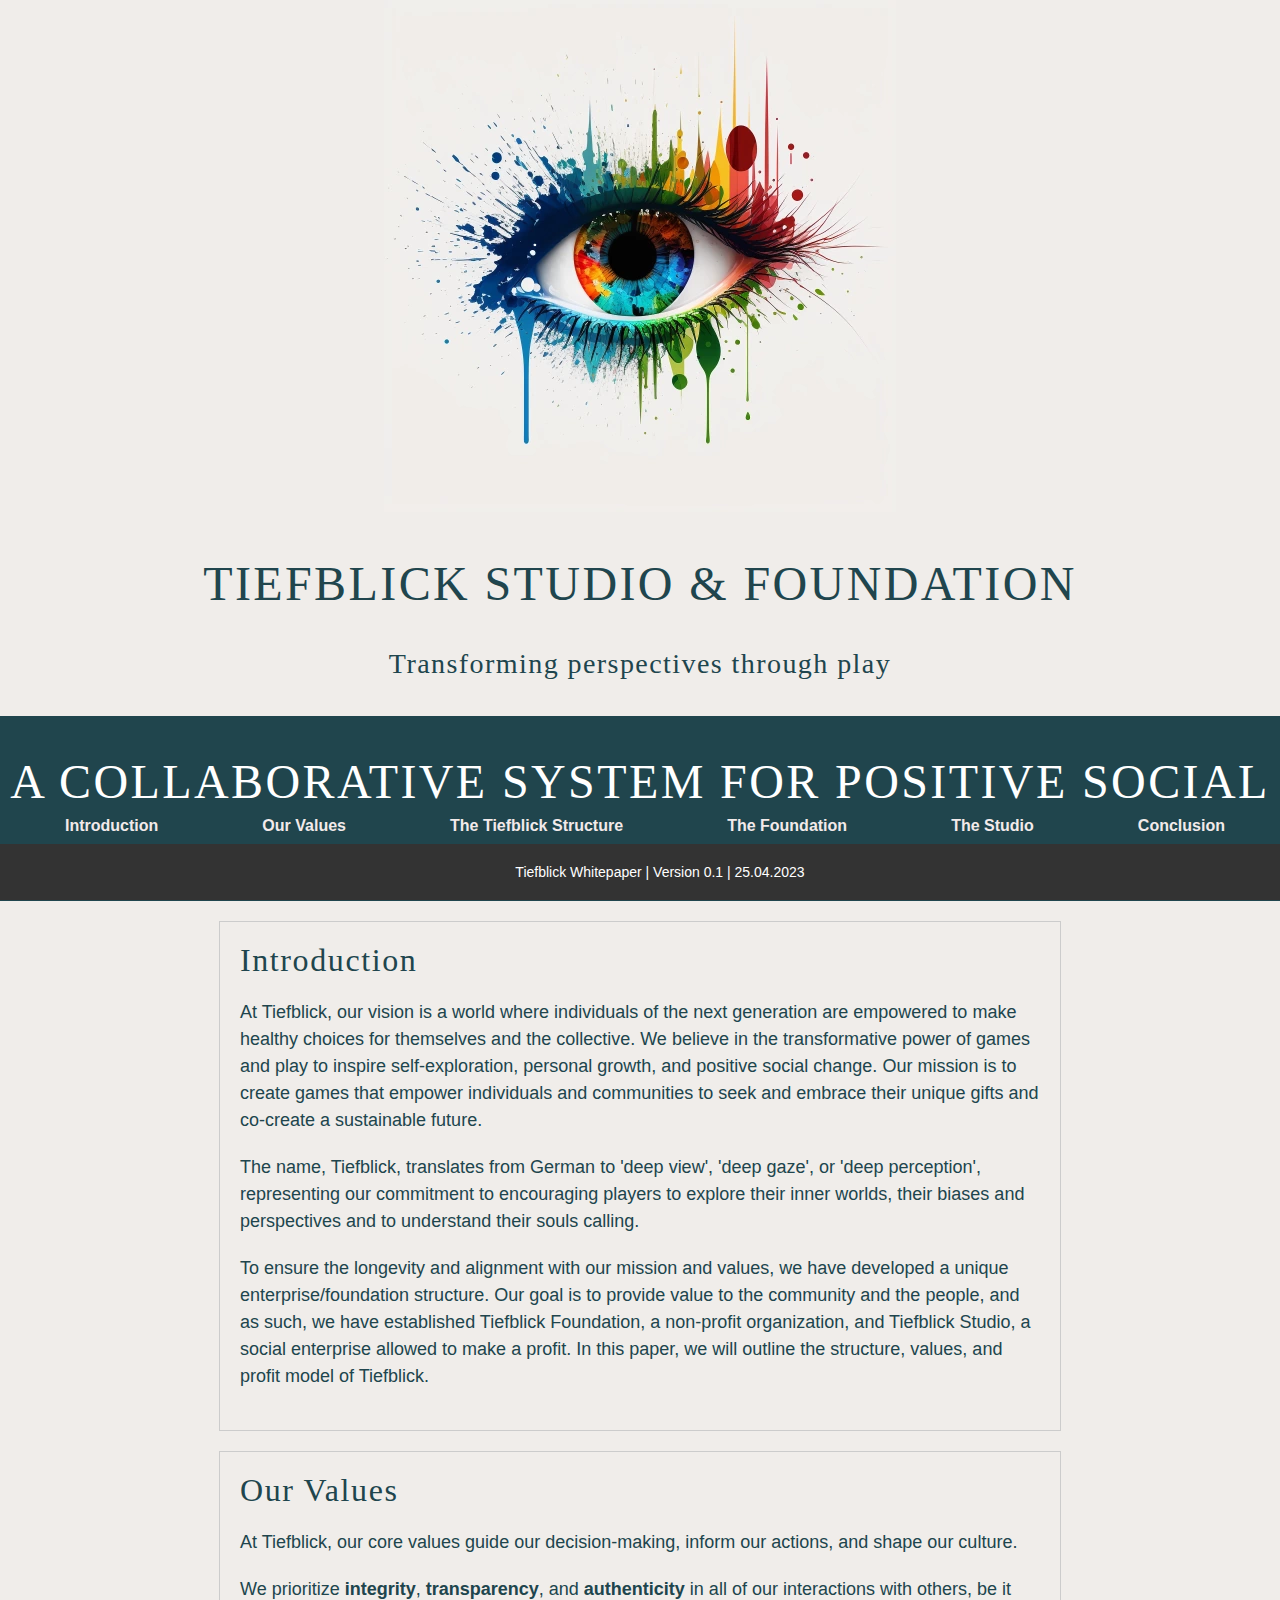
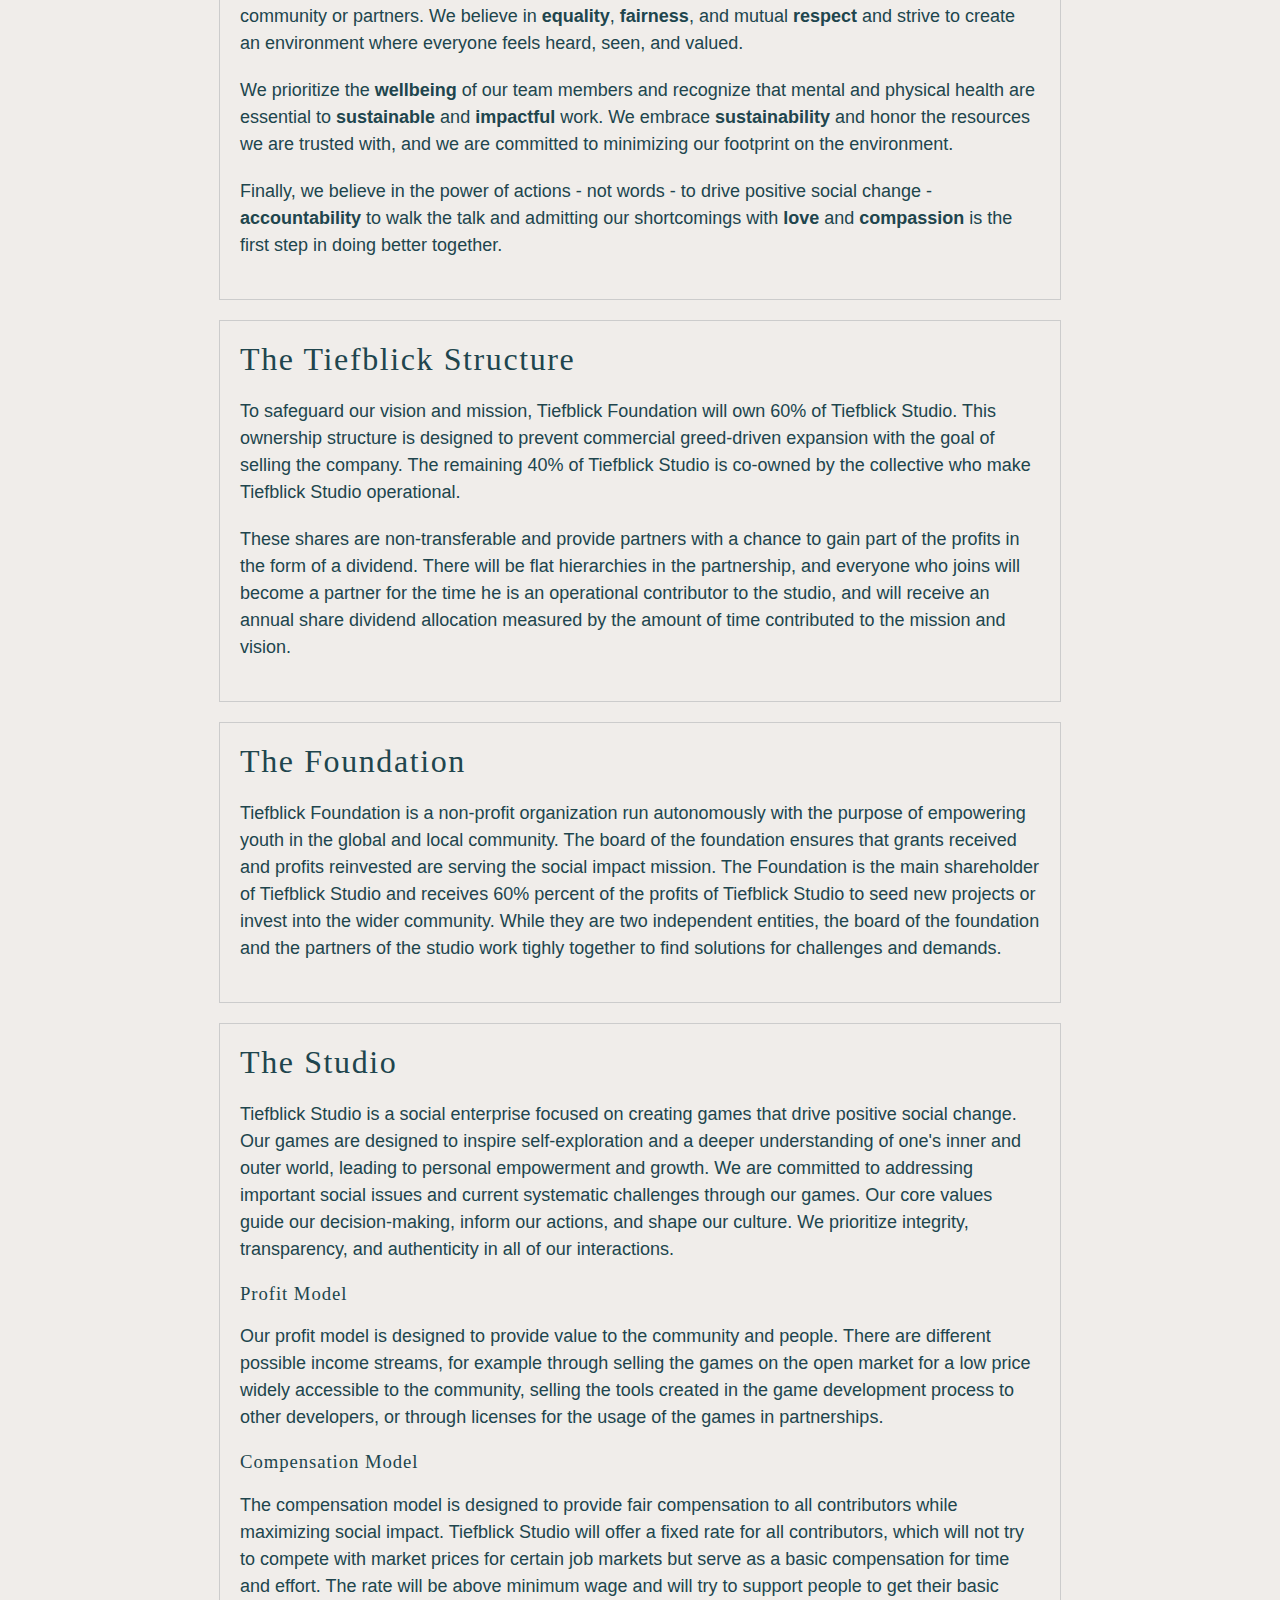
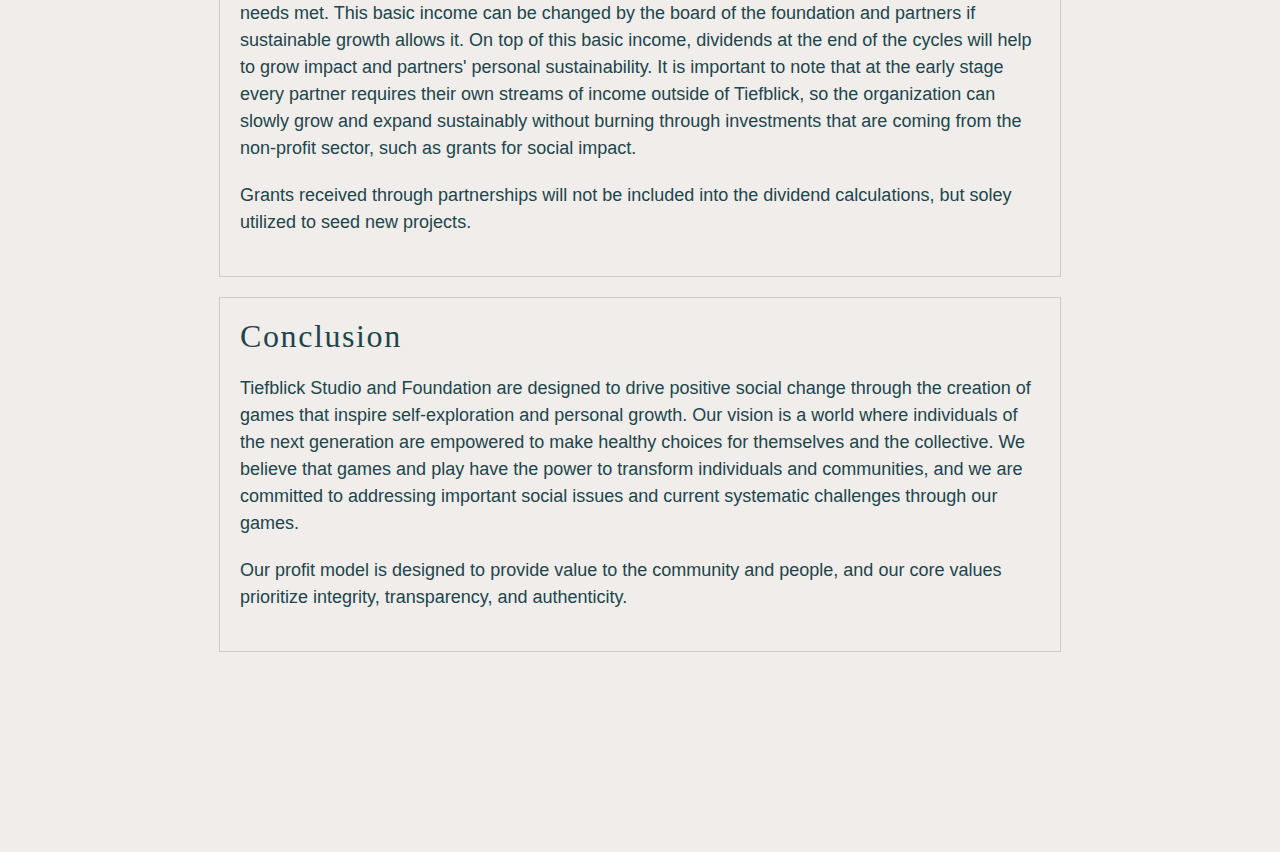
==== commit 39920aad: "update whitepaper" ====
--- a/whitepaper/index.html
+++ b/whitepaper/index.html
@@ -167,7 +167,7 @@
 		<h3 class="subTitle">Transforming perspectives through play</h3>
 		</div>
 	</div>
-	<div class="headline"><h1>A NEW ECO SYSTEM FOR POSITIVE SOCIAL CHANGE</h1></div>
+	<div class="headline"><h1>A COLLABORATIVE SYSTEM FOR POSITIVE SOCIAL CHANGE</h1></div>
 	</header>
 	
 	<nav>
@@ -204,7 +204,7 @@
 	
 	<section class="container" id="foundation">
 		<h2>The Foundation</h2>
-		<p>Tiefblick Foundation is a non-profit organization run autonomously with the purpose of empowering youth in the world wide and local community. The board of the foundation ensures that grants received and profits reinvested are serving the social impact mission. The Foundation is the main shareholder of Tiefblick Studio and receives 60% percent of the profits of Tiefblick Studio to seed new projects or invest into the wider community.</p>
+		<p>Tiefblick Foundation is a non-profit organization run autonomously with the purpose of empowering youth in the global and local community. The board of the foundation ensures that grants received and profits reinvested are serving the social impact mission. The Foundation is the main shareholder of Tiefblick Studio and receives 60% percent of the profits of Tiefblick Studio to seed new projects or invest into the wider community. While they are two independent entities, the board of the foundation and the partners of the studio work tighly together to find solutions for challenges and demands.</p>
 	</section>
 	
 	<section class="container" id="studio">
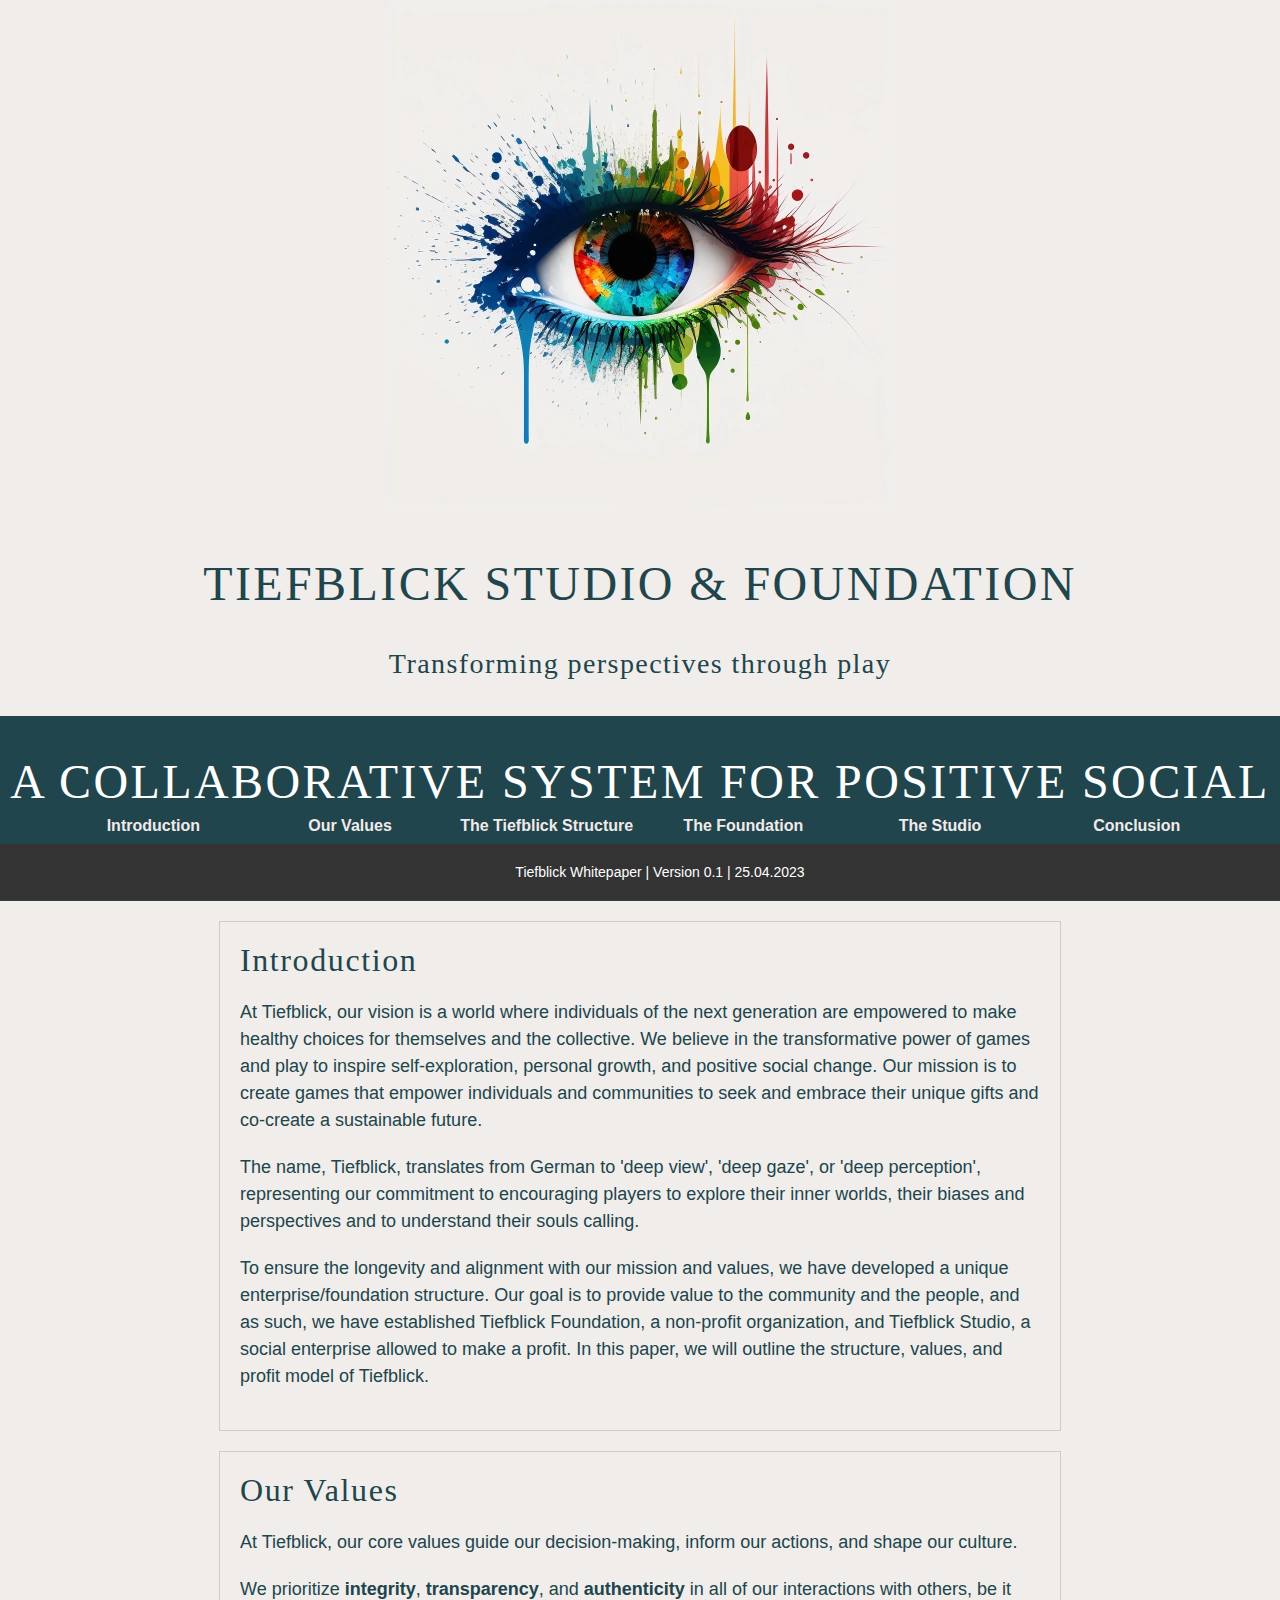
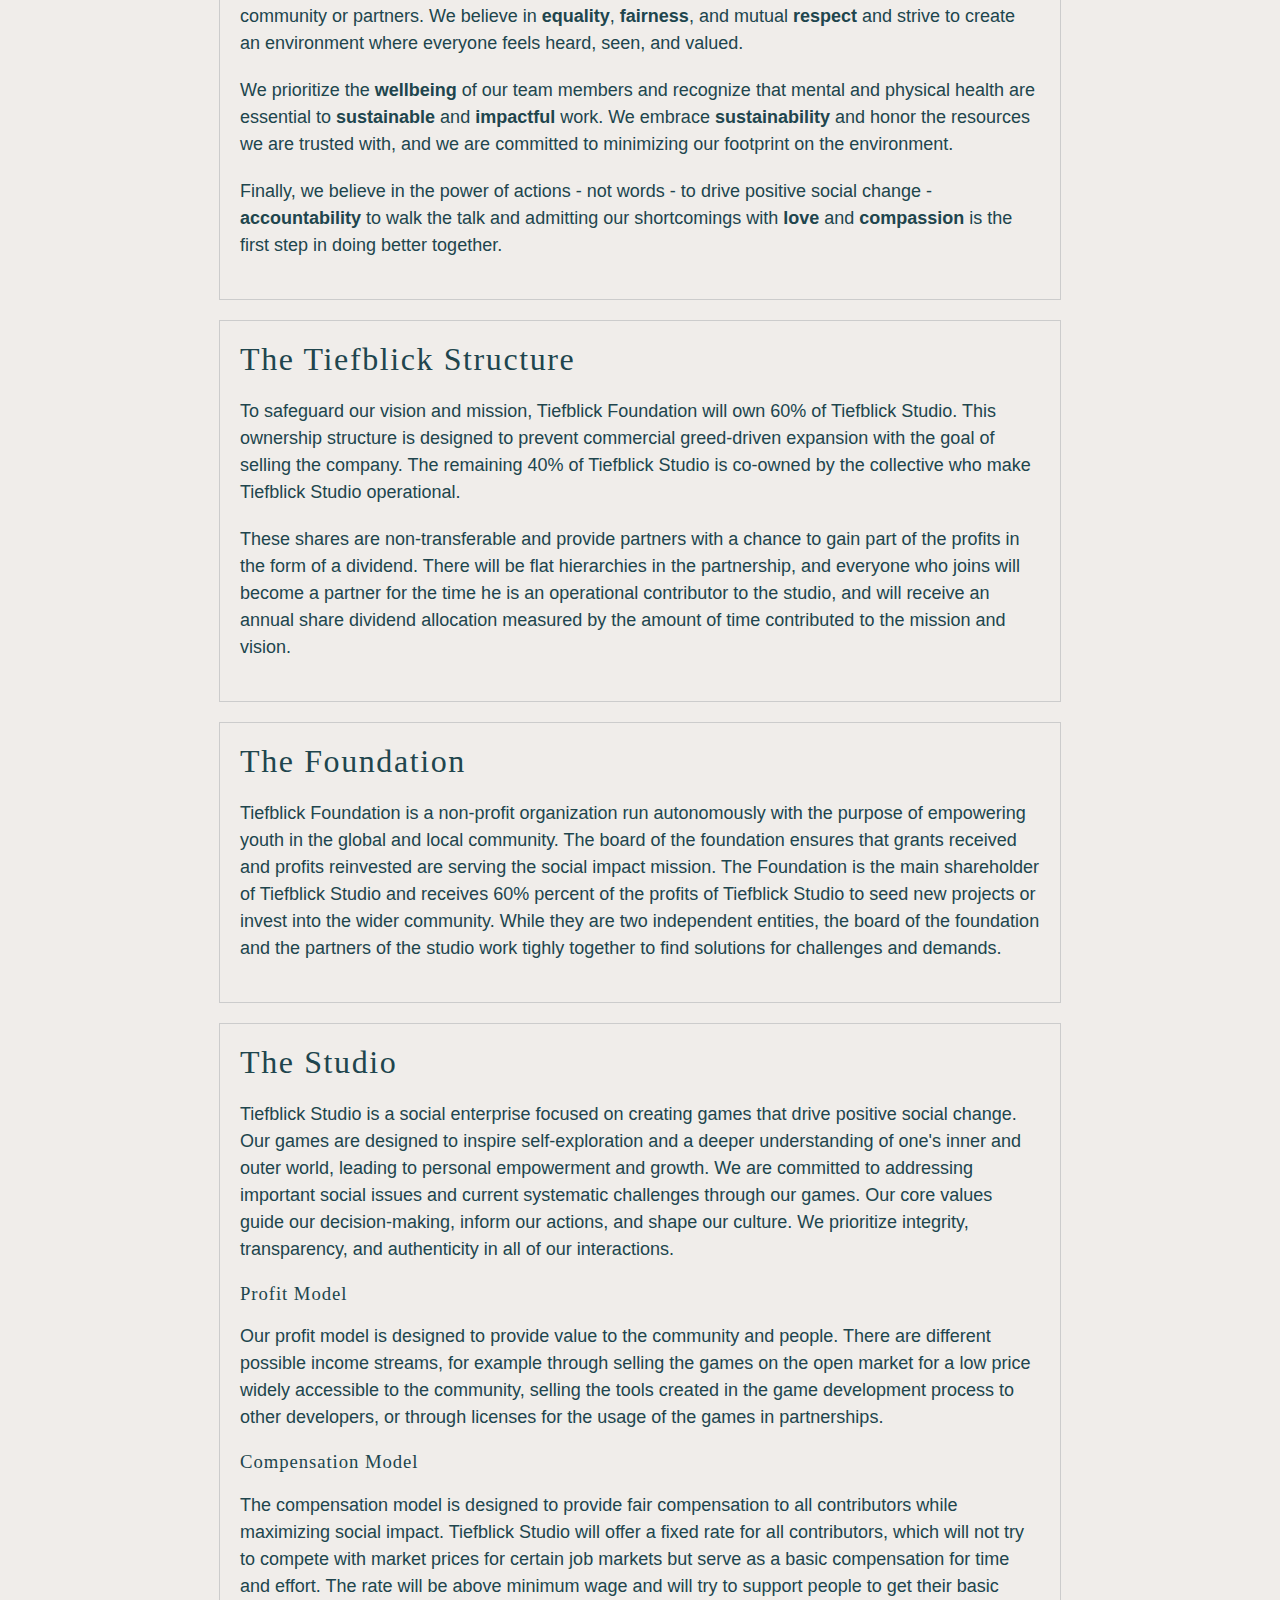
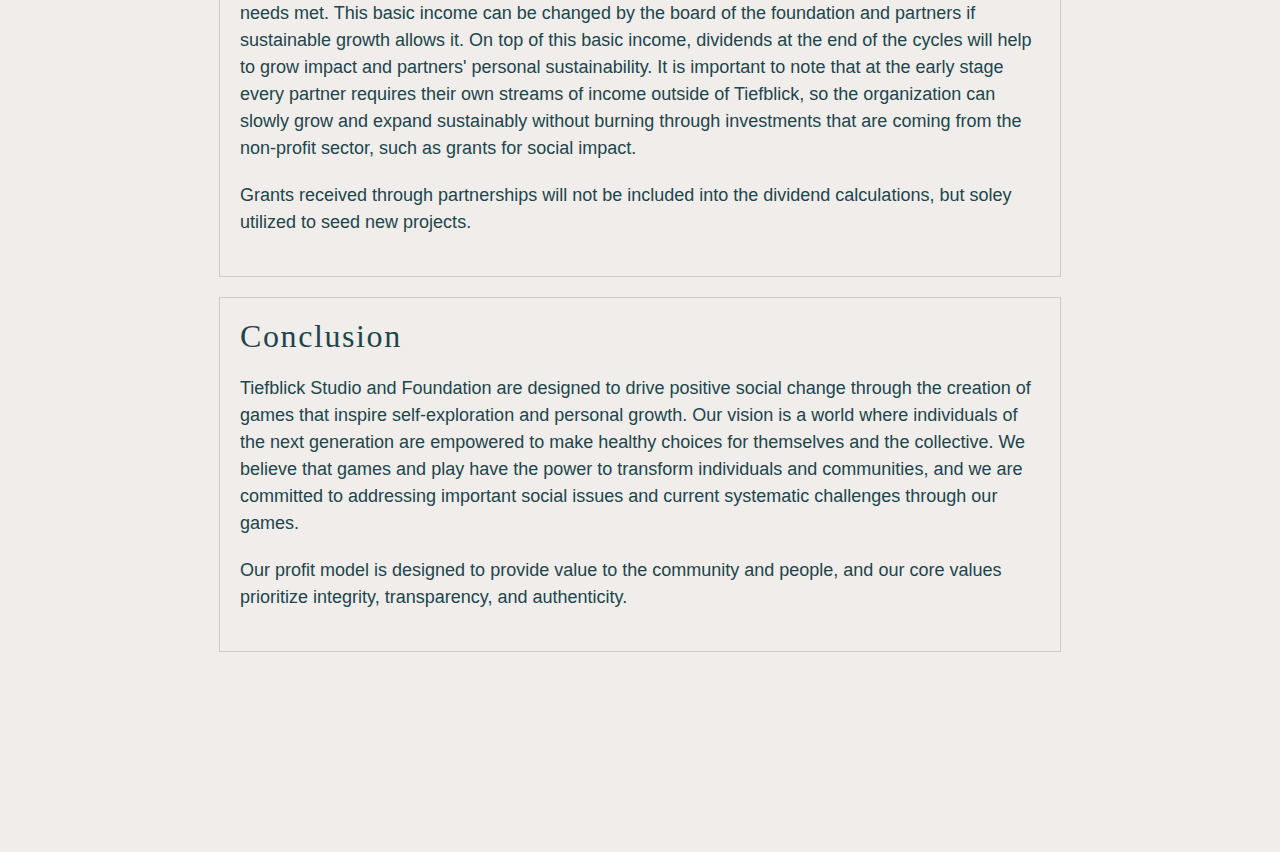
==== commit c8a30b23: "update whitepaper" ====
--- a/whitepaper/index.html
+++ b/whitepaper/index.html
@@ -75,12 +75,17 @@
 		}
 		
 		nav li {
+			justify-content: space-around;
+			display: flex;
+			flex:1;
 			margin: 0;
 			padding: 0;
 		}
 		
 		nav a {
-			display: block;
+			justify-content: space-around;
+			display: flex;
+			flex:1;
 			padding: 10px;
 			color: var(--primary-color);
 			text-decoration: none;
@@ -132,6 +137,9 @@
 			padding: 20px;
 			text-align: center;
 			font-size: 14px;
+		}
+		flex{
+			display: flex;
 		}
 		
 		@media (max-width: 767px) {
@@ -172,12 +180,12 @@
 	
 	<nav>
 		<ul>
-			<li><a href="#introduction">Introduction</a></li>
-			<li><a href="#values">Our Values</a></li>
-			<li><a href="#structure">The Tiefblick Structure</a></li>
-			<li><a href="#foundation">The Foundation</a></li>
-			<li><a href="#studio">The Studio</a></li>
-			<li><a href="#conclusion">Conclusion</a></li>
+			<li><a href="#introduction" class="flex">Introduction</a></li>
+			<li><a href="#values" class="flex">Our Values</a></li>
+			<li><a href="#structure" class="flex">The Tiefblick Structure</a></li>
+			<li><a href="#foundation" class="flex">The Foundation</a></li>
+			<li><a href="#studio" class="flex">The Studio</a></li>
+			<li><a href="#conclusion" class="flex">Conclusion</a></li>
 		</ul>
 	</nav>
 	<section class="container" id="introduction">
